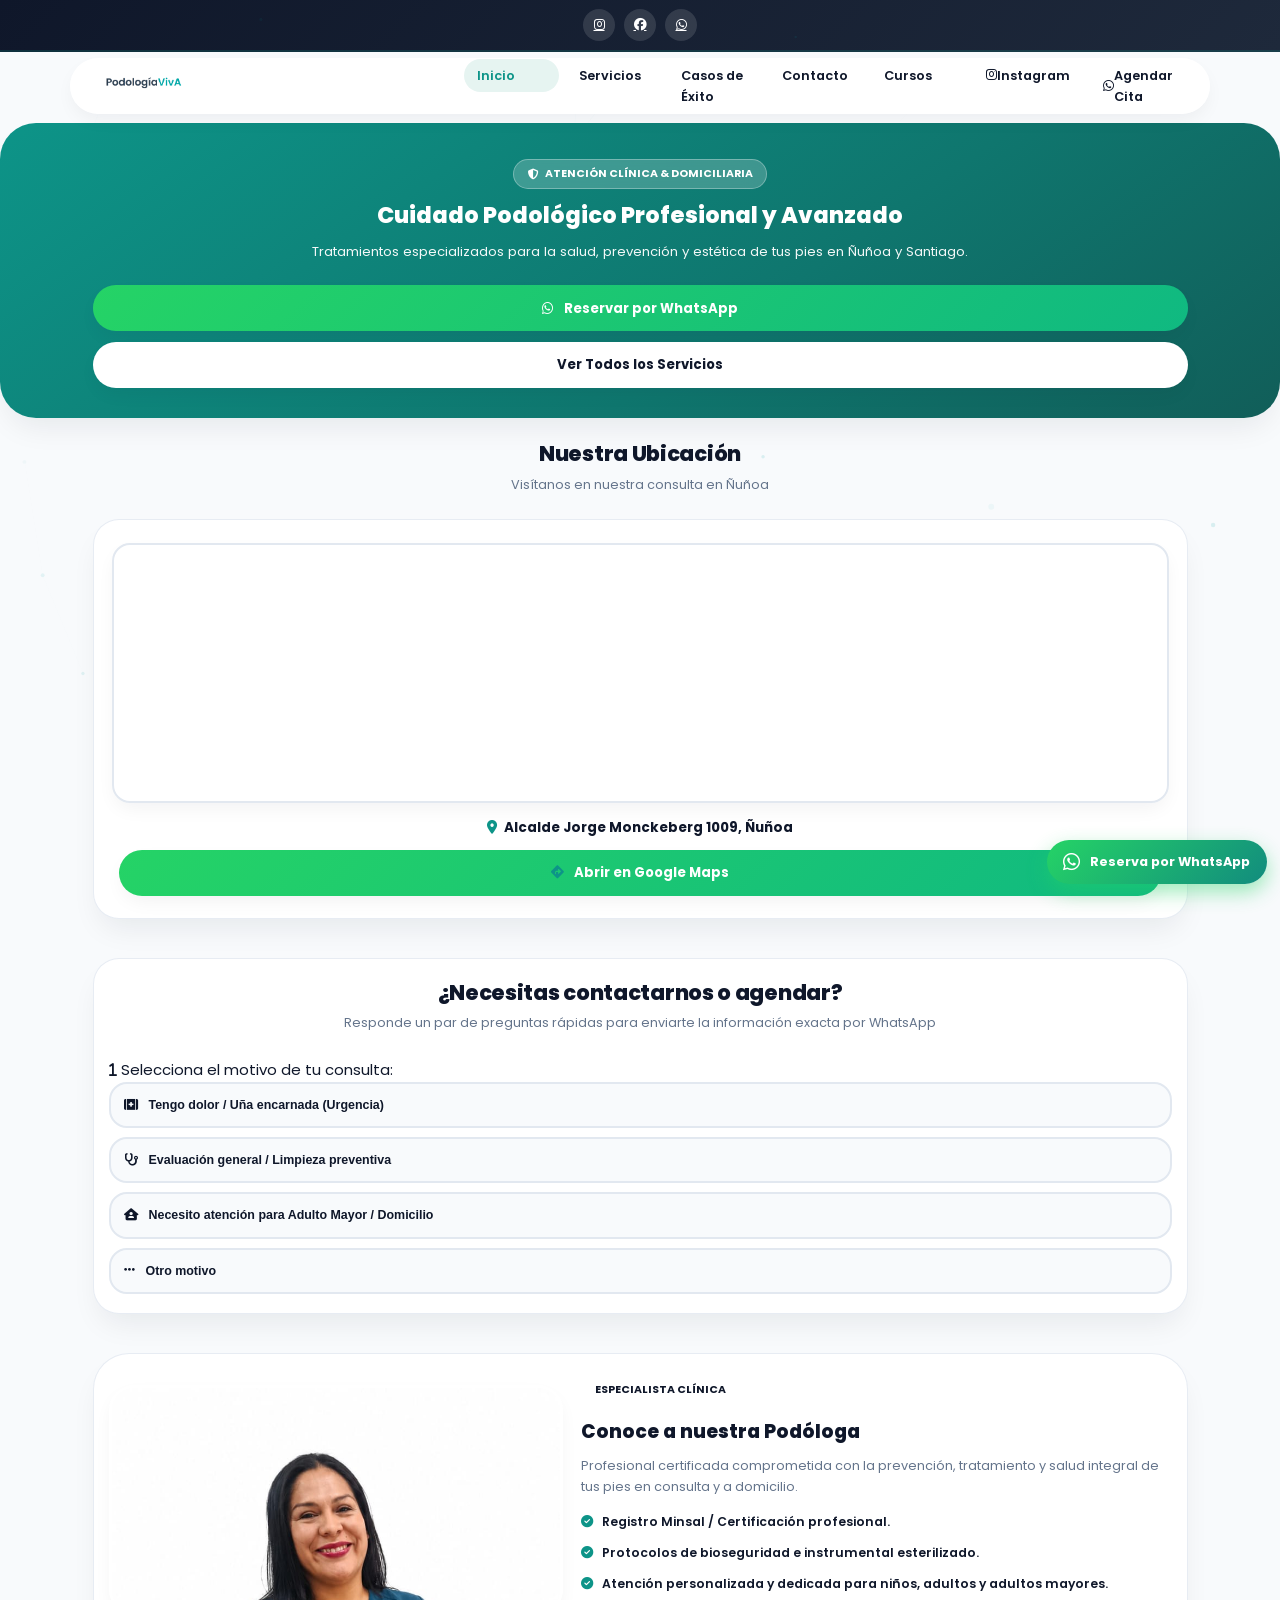
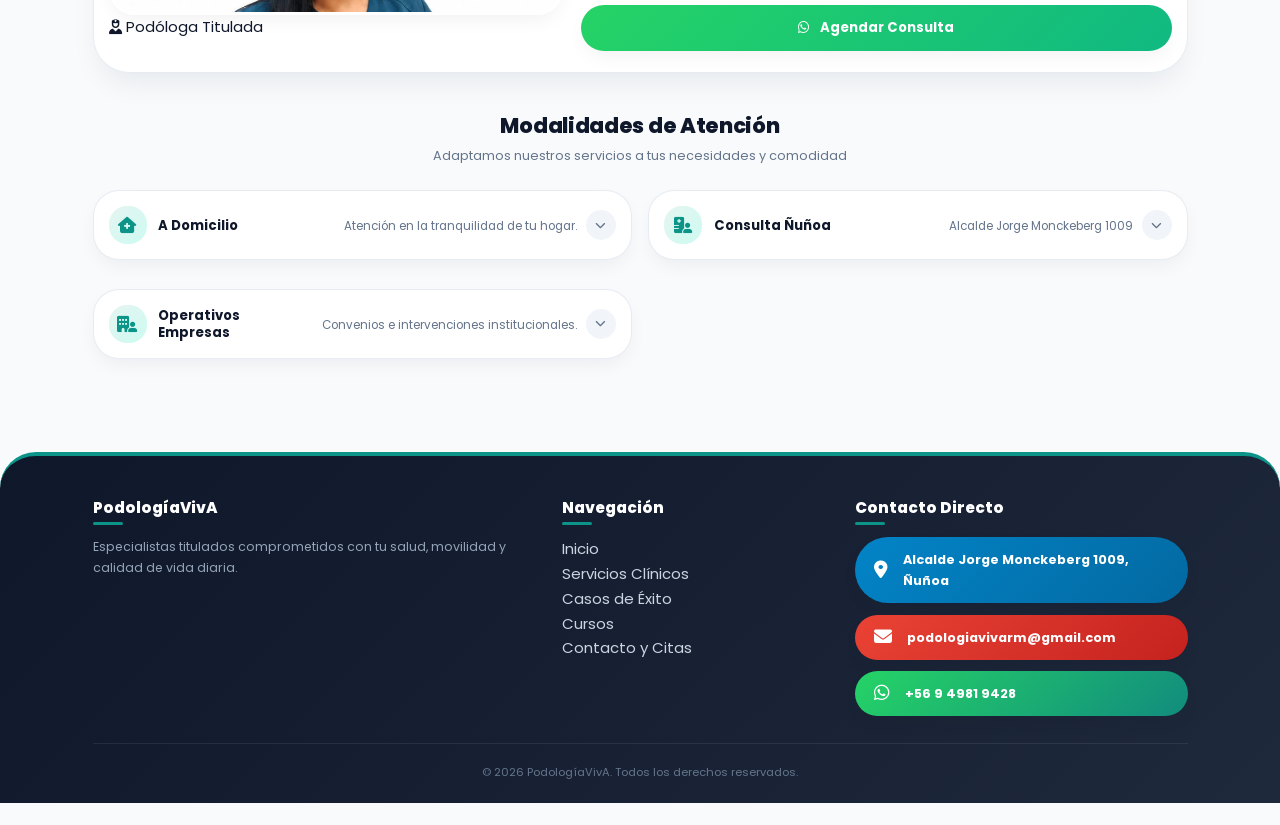
==== index.html @ df0d1036 "Add files via upload" ====
<!DOCTYPE html>
<html lang="es">
<head>
    <meta charset="UTF-8">
    <meta name="viewport" content="width=device-width, initial-scale=1.0">
    <title>Podología VivA | Salud y Bienestar en Ñuñoa</title>
    <!-- Google Fonts & Font Awesome -->
    <link href="https://fonts.googleapis.com/css2?family=Poppins:wght@300;400;500;600;700&display=swap" rel="stylesheet">
    <link rel="stylesheet" href="https://cdnjs.cloudflare.com/ajax/libs/font-awesome/6.4.0/css/all.min.css">
    <link rel="stylesheet" href="style.css">
    <link rel="icon" href="logo.png?v=1" type="image/png">
    <meta name="description" content="Podología profesional a domicilio y en consulta clínica en Ñuñoa. Especialistas en uña encarnada, hongos y adulto mayor.">
</head>
<body>

    <!-- Header Top Bar -->
    <header class="top-bar">
        <div class="container top-bar-content">

            <div class="top-socials">
                <a href="https://www.instagram.com/podologiaviva.cl" target="_blank" rel="noopener noreferrer" aria-label="Instagram"><i class="fa-brands fa-instagram"></i></a>
                <a href="https://www.facebook.com/Podologiaviva" target="_blank" rel="noopener noreferrer" aria-label="Facebook"><i class="fa-brands fa-facebook"></i></a>
                <a href="https://wa.me/56949819428?text=Hola%20Podología%20VivA,%20necesito%20agendar%20una%20atención" target="_blank" rel="noopener noreferrer" aria-label="WhatsApp"><i class="fa-brands fa-whatsapp"></i></a>
            </div>
        </div>
    </header>

    <!-- Navbar -->
    <nav class="navbar">
        <div class="container nav-container">
            <a href="index.html" class="logo">
                <img src="logo.png" alt="Podología VivA Logo" class="logo-img">
            </a>
            <ul class="nav-links" id="navLinks">
                <li><a href="index.html" class="active">Inicio</a></li>
                <li><a href="servicios.html">Servicios</a></li>
                <li><a href="casos_de_exito.html">Casos de Éxito</a></li>
                <li><a href="contacto.html">Contacto</a></li>
                <li><a href="cursos.html">Cursos</a></li>
                <li><a href="https://www.instagram.com/podologiaviva.cl" target="_blank" rel="noopener noreferrer" class="nav-ig"><i class="fa-brands fa-instagram"></i> Instagram</a></li>
                <li><a href="https://wa.me/56949819428?text=Hola%20Podología%20VivA,%20necesito%20agendar%20una%20atención" target="_blank" rel="noopener noreferrer" class="btn-nav"><i class="fa-brands fa-whatsapp"></i> Agendar Cita</a></li>
            </ul>
            <button class="mobile-menu-btn" id="menuToggle" aria-label="Abrir menú">
                <i class="fa-solid fa-bars"></i>
            </button>
        </div>
    </nav>

    <!-- Banner Principal (Hero) -->
    <section id="inicio" class="hero">
        <div class="hero-overlay"></div>
        <div class="hero-content container">
            <span class="badge"><i class="fa-solid fa-shield-halved"></i> Atención Clínica & Domiciliaria</span>
            <h1>Cuidado Podológico Profesional y Avanzado</h1>
            <p>Tratamientos especializados para la salud, prevención y estética de tus pies en Ñuñoa y Santiago.</p>

            <div class="hero-btns">
                <a href="https://wa.me/56949819428?text=Hola%20Podología%20VivA,%20necesito%20agendar%20una%20atención" class="btn-primary" target="_blank" rel="noopener noreferrer"><i class="fa-brands fa-whatsapp"></i> Reservar por WhatsApp</a>
                <a href="servicios.html" class="btn-secondary">Ver Todos los Servicios</a>
            </div>
        </div>
    </section>
    <section class="section container" id="ubicacion">
    <h2 class="section-title">Nuestra Ubicación</h2>
    <p class="section-subtitle">Visítanos en nuestra consulta en Ñuñoa</p>
    
    <div class="map-card">
        <div class="map-container">
            <iframe 
                src="https://www.google.com/maps/embed?pb=!1m18!1m12!1m3!1d3329.138407886121!2d-70.5960!3d-33.4580!2m3!1f0!2f0!3f0!3m2!1i1024!2i768!4f13.1!3m3!1m2!1s0x9662cf0000000001%3A0x0!2sAv.+Alcalde+Jorge+Monckeberg+1009%2C+%C3%91u%C3%B1oa%2C+Regi%C3%B3n+Metropolitana!5e0!3m2!1ses-419!2scl!4v1700000000000!5m2!1es-419!2scl" 
                width="100%" 
                height="350" 
                style="border:0;" 
                allowfullscreen="" 
                loading="lazy" 
                referrerpolicy="no-referrer-when-downgrade">
            </iframe>
        </div>
        <div class="map-info">
            <p><i class="fas fa-map-marker-alt"></i> <strong>Alcalde Jorge Monckeberg 1009, Ñuñoa</strong></p>
            <a href="https://maps.google.com/?q=Alcalde+Jorge+Monckeberg+1009,+Nunoa" target="_blank" class="btn-primary" style="margin-top: 0.8rem; text-decoration: none;">
                <i class="fas fa-directions"></i> Abrir en Google Maps
            </a>
        </div>
    </div>
</section>

    <!-- Asistente Inteligente de Agendamiento -->
    <section class="section bg-light">
        <div class="container">
            <div class="form-container smart-assistant-card">
                <h2 class="section-title">¿Necesitas contactarnos o agendar?</h2>
                <p class="section-subtitle">Responde un par de preguntas rápidas para enviarte la información exacta por WhatsApp</p>

                <!-- PASO 1: Motivo -->
                <div class="assistant-step">
                    <label class="assistant-label"><i class="fa-solid fa-1"></i> Selecciona el motivo de tu consulta:</label>
                    <div class="assistant-options" id="motivoOptions">
                        <button type="button" class="opt-btn" data-motivo="dolor">
                            <i class="fa-solid fa-kit-medical"></i> Tengo dolor / Uña encarnada (Urgencia)
                        </button>
                        <button type="button" class="opt-btn" data-motivo="preventiva">
                            <i class="fa-solid fa-stethoscope"></i> Evaluación general / Limpieza preventiva
                        </button>
                        <button type="button" class="opt-btn" data-motivo="adulto_mayor">
                            <i class="fa-solid fa-house-user"></i> Necesito atención para Adulto Mayor / Domicilio
                        </button>
                        <button type="button" class="opt-btn" data-motivo="otro">
                            <i class="fa-solid fa-ellipsis-h"></i> Otro motivo
                        </button>
                    </div>
                </div>

                <!-- PASO 2A: Modalidad -->
                <div class="assistant-step assistant-substep" id="stepModalidad" style="display: none;">
                    <label class="assistant-label"><i class="fa-solid fa-2"></i> Selecciona la modalidad de atención:</label>
                    <div class="assistant-options" id="modalidadOptions">
                        <button type="button" class="opt-btn" data-modalidad="consulta">
                            <i class="fa-solid fa-clinic-medical"></i> En Consulta (Ñuñoa)
                        </button>
                        <button type="button" class="opt-btn" data-modalidad="domicilio">
                            <i class="fa-solid fa-car"></i> A Domicilio
                        </button>
                    </div>
                </div>

                <!-- PASO 2B: Especificar "Otro" -->
                <div class="assistant-step assistant-substep" id="stepOtroTexto" style="display: none;">
                    <label class="assistant-label"><i class="fa-solid fa-pen-to-square"></i> Detalla brevemente lo que necesitas:</label>
                    <input type="text" id="inputOtroDetalle" class="assistant-input" placeholder="Ej: Consulta sobre tratamiento para hongos o heloma interdigital...">
                </div>

                <!-- PASO 3: Dirección -->
                <div class="assistant-step assistant-substep" id="stepDireccion" style="display: none;">
                    <label class="assistant-label"><i class="fa-solid fa-location-dot"></i> Introduce la dirección para la visita:</label>
                    <input type="text" id="inputDireccion" class="assistant-input" placeholder="Ej: Av. Grecia 1234, Ñuñoa / Providencia...">
                </div>

                <!-- BOTÓN ACCIÓN -->
                <div class="assistant-action" id="stepBoton" style="display: none;">
                    <a href="#" id="btnSmartBooking" target="_blank" rel="noopener noreferrer" class="btn-primary btn-block">
                        <i class="fa-brands fa-whatsapp"></i> Agendar por WhatsApp
                    </a>
                </div>
            </div>
        </div>
    </section>

    <!-- Sección Podóloga -->
    <section class="section-podologa">
        <div class="container">
            <div class="podologa-card">
                <div class="podologa-img-wrapper">
                    <div class="podologa-img-frame">
                        <img src="podologa.jpeg" alt="Podóloga Clínica Viviana" class="podologa-img">
                    </div>
                    <div class="podologa-badge-mobile">
                        <i class="fa-solid fa-user-nurse"></i> Podóloga Titulada
                    </div>
                </div>

                <div class="podologa-info">
                    <span class="badge">Especialista Clínica</span>
                    <h2>Conoce a nuestra Podóloga</h2>
                    <p class="podologa-desc">
                        Profesional certificada comprometida con la prevención, tratamiento y salud integral de tus pies en consulta y a domicilio.
                    </p>
                    <ul class="podologa-highlights">
                        <li><i class="fa-solid fa-circle-check"></i> Registro Minsal / Certificación profesional.</li>
                        <li><i class="fa-solid fa-circle-check"></i> Protocolos de bioseguridad e instrumental esterilizado.</li>
                        <li><i class="fa-solid fa-circle-check"></i> Atención personalizada y dedicada para niños, adultos y adultos mayores.</li>
                    </ul>
                    <div class="podologa-actions">
                        <a href="https://wa.me/56949819428?text=Hola%20Podología%20VivA,%20necesito%20agendar%20una%20atención" class="btn-primary" target="_blank" rel="noopener noreferrer">
                            <i class="fa-brands fa-whatsapp"></i> Agendar Consulta
                        </a>
                    </div>
                </div>
            </div>
        </div>
    </section>

    <!-- Modalidades -->
    <section id="modalidades" class="section">
        <div class="container">
            <h2 class="section-title">Modalidades de Atención</h2>
            <p class="section-subtitle">Adaptamos nuestros servicios a tus necesidades y comodidad</p>
            
            <div class="grid-cards">
                <details class="card card-accordion">
                    <summary class="card-summary">
                        <div class="card-header-content">
                            <div class="card-icon"><i class="fa-solid fa-house-medical"></i></div>
                            <h3>A Domicilio</h3>
                            <p class="summary-desc">Atención en la tranquilidad de tu hogar.</p>
                        </div>
                        <span class="accordion-icon"><i class="fa-solid fa-chevron-down"></i></span>
                    </summary>
                    <div class="card-details-content">
                        <hr>
                        <p>Servicio ideal para adultos mayores, personas con movilidad reducida o agendas apretadas. Llevamos equipamiento e instrumental 100% esterilizado y sellado.</p>
                        <ul class="clinic-list">
                            <li><i class="fa-solid fa-check"></i> Cobertura en Ñuñoa y comunas cercanas.</li>
                            <li><i class="fa-solid fa-check"></i> Protocolos rigurosos de bioseguridad.</li>
                        </ul>
                        <a href="contacto.html" class="card-link-btn">Agendar Domicilio &rarr;</a>
                    </div>
                </details>

                <details class="card card-accordion">
                    <summary class="card-summary">
                        <div class="card-header-content">
                            <div class="card-icon"><i class="fa-solid fa-hospital-user"></i></div>
                            <h3>Consulta Ñuñoa</h3>
                            <p class="summary-desc">Alcalde Jorge Monckeberg 1009</p>
                        </div>
                        <span class="accordion-icon"><i class="fa-solid fa-chevron-down"></i></span>
                    </summary>
                    <div class="card-details-content">
                        <hr>
                        <p>Visítanos en nuestra consulta privada box clínico ubicada en <strong>Alcalde Jorge Monckeberg 1009, Ñuñoa</strong>. Entorno asistencial cómodo, seguro y equipado para la salud integral de tus pies.</p>
                        <ul class="clinic-list">
                            <li><i class="fa-solid fa-check"></i> Sillón podológico ergonómico.</li>
                            <li><i class="fa-solid fa-check"></i> Instrumental 100% esterilizado.</li>
                            <li><i class="fa-solid fa-location-dot"></i> Alcalde Jorge Monckeberg 1009, Ñuñoa.</li>
                        </ul>
                        <a href="https://maps.google.com/?q=Alcalde+Jorge+Monckeberg+1009,+Nunoa,+Santiago" target="_blank" rel="noopener noreferrer" class="card-link-btn">Ver en Google Maps &rarr;</a>
                    </div>
                </details>

                <details class="card card-accordion">
                    <summary class="card-summary">
                        <div class="card-header-content">
                            <div class="card-icon"><i class="fa-solid fa-building-user"></i></div>
                            <h3>Operativos Empresas</h3>
                            <p class="summary-desc">Convenios e intervenciones institucionales.</p>
                        </div>
                        <span class="accordion-icon"><i class="fa-solid fa-chevron-down"></i></span>
                    </summary>
                    <div class="card-details-content">
                        <hr>
                        <p>Jornadas de atención podológica preventiva y curativa dentro de las dependencias de tu empresa, institución u organización.</p>
                        <ul class="clinic-list">
                            <li><i class="fa-solid fa-check"></i> Evaluaciones preventivas de marcha.</li>
                            <li><i class="fa-solid fa-check"></i> Tarifas especiales y convenios corporativos.</li>
                        </ul>
                        <a href="contacto.html" class="card-link-btn">Solicitar Cotización &rarr;</a>
                    </div>
                </details>
            </div>
        </div>
    </section>

    <!-- Footer -->
<footer class="footer">
    <div class="container">
        <div class="footer-grid">
            
            <!-- Columna 1: Marca y Descripción -->
            <div class="footer-col">
                <h3>PodologíaVivA</h3>
                <p>Especialistas titulados comprometidos con tu salud, movilidad y calidad de vida diaria.</p>
            </div>

            <!-- Columna 2: Navegación -->
            <div class="footer-col">
                <h4>Navegación</h4>
                <ul class="footer-links" style="list-style: none;">
                    <li><a href="#inicio" style="color: inherit; text-decoration: none;">Inicio</a></li>
                    <li><a href="#servicios" style="color: inherit; text-decoration: none;">Servicios Clínicos</a></li>
                    <li><a href="#casos" style="color: inherit; text-decoration: none;">Casos de Éxito</a></li>
                    <li><a href="#cursos" style="color: inherit; text-decoration: none;">Cursos</a></li>
                    <li><a href="#contacto" style="color: inherit; text-decoration: none;">Contacto y Citas</a></li>
                </ul>
            </div>

            <!-- Columna 3: Contacto Directo (Botones Adaptados) -->
            <div class="footer-col">
                <h4>Contacto Directo</h4>
                <div class="footer-contact-buttons">
                    <a href="https://maps.google.com" target="_blank" class="contact-btn-social phone-btn">
                        <i class="fas fa-map-marker-alt"></i>
                        <span>Alcalde Jorge Monckeberg 1009, Ñuñoa</span>
                    </a>
                    
                    <a href="mailto:podologiavivarm@gmail.com" class="contact-btn-social email-btn">
                        <i class="fas fa-envelope"></i>
                        <span>podologiavivarm@gmail.com</span>
                    </a>
                    
                    <a href="https://wa.me/56949819428" target="_blank" class="contact-btn-social whatsapp-btn">
                        <i class="fab fa-whatsapp"></i>
                        <span>+56 9 4981 9428</span>
                    </a>
                </div>
            </div>

        </div>

        <div class="footer-bottom">
            <p>&copy; 2026 PodologíaVivA. Todos los derechos reservados.</p>
        </div>
    </div>
</footer>

    <!-- Botón Flotante de WhatsApp -->
    <a href="https://wa.me/56949819428?text=Hola%20Podología%20VivA,%20necesito%20agendar%20una%20atención" class="whatsapp-float" target="_blank" rel="noopener noreferrer" aria-label="Reserva por WhatsApp">
        <i class="fa-brands fa-whatsapp"></i>
        <span>Reserva por WhatsApp</span>
    </a>

    <script src="script.js"></script>
</body>
</html>
---- style.css ----
/* ==========================================================================
   PODOLOGÍA VIVA - STYLESHEET MOBILE-FIRST REFINED & FIXED
   Corrección de saltos de línea, viñetas de menú y centrado de ubicación
   ========================================================================== */

/* --- 1. VARIABLES DE DISEÑO & PALETA DE COLOR --- */
:root {
    --primary: #0d9488;          
    --primary-dark: #0f766e;
    --primary-light: #e6f4f1;    
    --primary-glow: rgba(13, 148, 136, 0.18);
    
    --secondary: #0284c7;        
    --secondary-light: #e0f2fe;

    --brand-whatsapp: #25d366;
    --brand-whatsapp-dark: #128c7e;
    --brand-instagram: #e1306c;
    --brand-instagram-grad: linear-gradient(135deg, #833ab4, #fd1d1d, #fcb045);

    --dark-text: #0f172a;        
    --muted-text: #64748b;       
    --light-bg: #f8fafc;         
    --card-bg: #ffffff;

    --shadow-sm: 0 4px 12px rgba(15, 23, 42, 0.03);
    --shadow-md: 0 8px 20px -4px rgba(15, 23, 42, 0.06);
    --shadow-lg: 0 16px 30px -8px rgba(15, 23, 42, 0.08);

    --radius-sm: 18px;
    --radius-md: 26px;
    --radius-lg: 36px;
    --radius-full: 9999px;

    --transition-fast: all 0.2s cubic-bezier(0.4, 0, 0.2, 1);
}

/* --- 2. RESET Y CONTROL DE DESBORDAMIENTO --- */
*, *::before, *::after {
    box-sizing: border-box;
    margin: 0;
    padding: 0;
    max-width: 100%;
    -webkit-tap-highlight-color: transparent;
}

html, body {
    width: 100%;
    max-width: 100vw;
    overflow-x: hidden !important;
    scroll-behavior: smooth;
    font-size: 15px;
    -webkit-text-size-adjust: 100%;
}

body {
    font-family: 'Poppins', system-ui, -apple-system, sans-serif;
    background-color: var(--light-bg);
    color: var(--dark-text);
    line-height: 1.65;
    -webkit-font-smoothing: antialiased;
    padding-bottom: calc(1.5rem + env(safe-area-inset-bottom));
}

#particle-canvas {
    position: fixed;
    top: 0;
    left: 0;
    width: 100%;
    height: 100%;
    pointer-events: none;
    z-index: 0;
    opacity: 0.35;
}

.container {
    width: 100%;
    max-width: 1140px;
    margin: 0 auto;
    padding: 0 1.2rem;
    position: relative;
    z-index: 1;
}

/* --- 3. SECCIONES Y ENCABEZADOS --- */
.section {
    padding: 2.6rem 0;
}

.section-title {
    font-size: 1.4rem;
    color: var(--dark-text);
    text-align: center;
    font-weight: 800;
    letter-spacing: -0.3px;
    margin-bottom: 0.4rem;
    word-break: break-word;
    line-height: 1.35;
}

.section-subtitle {
    text-align: center;
    color: var(--muted-text);
    font-size: 0.85rem;
    line-height: 1.6;
    margin-bottom: 1.6rem;
    padding: 0 0.5rem;
    word-break: break-word;
}

/* --- 4. TOP BAR & NAVBAR CÁPSULA (MENÚ MÓVIL CORREGIDO) --- */
.top-bar {
    background: linear-gradient(135deg, #0f172a 0%, #1e293b 100%);
    color: #e2e8f0;
    font-size: 0.75rem;
    padding: 0.6rem 0;
    border-bottom: 2px solid rgba(13, 148, 136, 0.2);
}

.top-bar-content {
    display: flex;
    justify-content: space-between;
    align-items: center;
    flex-wrap: wrap;
    gap: 0.5rem;
}

.top-socials {
    display: flex;
    gap: 0.6rem;
    margin: 0 auto;
}

.top-socials a {
    color: #ffffff;
    background: rgba(255, 255, 255, 0.12);
    width: 32px;
    height: 32px;
    border-radius: var(--radius-full);
    display: flex;
    align-items: center;
    justify-content: center;
    font-size: 0.85rem;
}

.navbar {
    position: sticky;
    top: 0.4rem;
    z-index: 1000;
    margin-top: 0.4rem;
    padding: 0 0.5rem;
}

.nav-container {
    background: rgba(255, 255, 255, 0.96);
    backdrop-filter: blur(16px);
    -webkit-backdrop-filter: blur(16px);
    border-radius: var(--radius-full);
    padding: 0.5rem 1rem;
    display: flex;
    align-items: center;
    justify-content: space-between;
    box-shadow: var(--shadow-md);
    border: 1px solid rgba(255, 255, 255, 0.8);
}

.logo-img {
    height: 32px;
    width: auto;
    max-width: 150px;
    object-fit: contain;
}

.mobile-menu-btn {
    display: flex;
    align-items: center;
    justify-content: center;
    background: var(--primary-light);
    border: none;
    color: var(--primary);
    font-size: 1.1rem;
    width: 38px;
    height: 38px;
    border-radius: var(--radius-full);
    cursor: pointer;
    flex-shrink: 0;
}

/* Menú móvil limpio sin viñetas ni puntos negros */
.nav-links {
    position: absolute;
    top: calc(100% + 0.5rem);
    left: 0.8rem;
    right: 0.8rem;
    background: rgba(255, 255, 255, 0.99);
    backdrop-filter: blur(20px);
    -webkit-backdrop-filter: blur(20px);
    border-radius: var(--radius-md);
    padding: 1.1rem;
    display: none;
    flex-direction: column;
    gap: 0.5rem;
    box-shadow: var(--shadow-lg);
    border: 1px solid rgba(226, 232, 240, 0.9);
    list-style: none !important; /* Elimina cualquier punto o viñeta heredada */
}

.nav-links.active {
    display: flex;
}

.nav-links li {
    list-style: none !important;
    margin: 0;
    padding: 0;
    width: 100%;
}

.nav-links a {
    text-decoration: none;
    color: var(--dark-text);
    font-weight: 600;
    font-size: 0.88rem;
    padding: 0.7rem 0.9rem;
    border-radius: var(--radius-sm);
    display: flex;
    align-items: center;
    justify-content: space-between;
    background: #f1f5f9;
    width: 100%;
}

.nav-links a.active {
    background: var(--primary-light);
    color: var(--primary);
}

/* --- 5. HERO SECTIONS --- */
.hero, .services-hero, .coming-soon-hero {
    position: relative;
    padding: 2.4rem 1.2rem 2rem;
    margin: 0.6rem 0 1.5rem;
    border-radius: var(--radius-lg);
    overflow: hidden;
    background: linear-gradient(145deg, #0d9488 0%, #0f766e 60%, #115e59 100%);
    color: #ffffff;
    box-shadow: var(--shadow-lg);
    text-align: center;
}

.badge, .coming-soon-badge {
    display: inline-flex;
    align-items: center;
    gap: 0.4rem;
    background: rgba(255, 255, 255, 0.2);
    backdrop-filter: blur(10px);
    padding: 0.35rem 0.9rem;
    border-radius: var(--radius-full);
    font-size: 0.72rem;
    font-weight: 700;
    text-transform: uppercase;
    margin-bottom: 0.8rem;
    border: 1px solid rgba(255, 255, 255, 0.3);
}

.hero h1, .services-hero h1 {
    font-size: 1.5rem;
    font-weight: 800;
    line-height: 1.3;
    margin-bottom: 0.7rem;
    word-wrap: break-word;
}

.hero p, .services-hero p {
    font-size: 0.88rem;
    opacity: 0.95;
    margin-bottom: 1.5rem;
    line-height: 1.65;
}

.hero-btns {
    display: flex;
    flex-direction: column;
    gap: 0.7rem;
    width: 100%;
}

.btn-primary, .btn-secondary, .btn-submit {
    display: flex;
    align-items: center;
    justify-content: center;
    gap: 0.7rem;
    width: 100%;
    min-height: 46px;
    padding: 0.75rem 1rem;
    border-radius: var(--radius-full);
    font-weight: 700;
    font-size: 0.88rem;
    text-decoration: none;
    cursor: pointer;
    border: none;
    box-shadow: var(--shadow-md);
    text-align: center;
}

.btn-primary {
    background: linear-gradient(135deg, var(--brand-whatsapp) 0%, #10b981 100%);
    color: #ffffff;
}

.btn-secondary {
    background: #ffffff;
    color: var(--dark-text);
}

.btn-submit {
    background: linear-gradient(135deg, var(--primary) 0%, var(--secondary) 100%);
    color: #ffffff;
}

/* --- 6. TARJETAS Y ACORDEONES (DISTRIBUCIÓN DE ESPACIOS CORREGIDA) --- */
.grid-cards {
    display: grid;
    grid-template-columns: 1fr;
    gap: 1.1rem;
    width: 100%;
}

.card {
    background: var(--card-bg);
    border-radius: var(--radius-md);
    padding: 1.1rem;
    border: 1px solid rgba(226, 232, 240, 0.8);
    box-shadow: var(--shadow-md);
    width: 100%;
    overflow: hidden;
}

details.card-accordion {
    width: 100%;
    display: block;
    background: var(--card-bg);
    border-radius: var(--radius-md);
    border: 1px solid rgba(226, 232, 240, 0.8);
    box-shadow: var(--shadow-md);
    padding: 1rem;
    margin-bottom: 0.8rem;
}

details.card-accordion summary {
    list-style: none;
    cursor: pointer;
    user-select: none;
    width: 100%;
    outline: none;
}

details.card-accordion summary::-webkit-details-marker {
    display: none;
}

.card-summary {
    display: flex;
    align-items: center;
    justify-content: space-between;
    gap: 0.6rem;
    width: 100%;
}

.card-header-content {
    display: flex;
    align-items: center;
    gap: 0.75rem;
    min-width: 0;
    flex: 1;
}

.card-icon {
    width: 38px;
    height: 38px;
    min-width: 38px;
    border-radius: var(--radius-sm);
    background: linear-gradient(135deg, var(--primary-light) 0%, #ccfbf1 100%);
    color: var(--primary);
    display: flex;
    align-items: center;
    justify-content: center;
    font-size: 1.1rem;
    flex-shrink: 0;
}

/* Títulos con ancho flexible y sin cortes forzados */
.card h3 {
    font-size: 0.88rem;
    font-weight: 700;
    color: var(--dark-text);
    line-height: 1.3;
    word-break: normal;
    overflow-wrap: break-word;
    flex: 1;
}

.summary-desc {
    font-size: 0.78rem;
    color: var(--muted-text);
    margin-top: 0.2rem;
    line-height: 1.45;
    word-break: break-word;
}

.accordion-icon {
    width: 30px;
    height: 30px;
    min-width: 30px;
    border-radius: var(--radius-full);
    background: #f1f5f9;
    display: flex;
    align-items: center;
    justify-content: center;
    color: var(--muted-text);
    font-size: 0.72rem;
    flex-shrink: 0;
    transition: var(--transition-fast);
}

details[open] .accordion-icon {
    transform: rotate(180deg);
    background: var(--primary);
    color: #ffffff;
}

.card-details-content {
    margin-top: 0.9rem;
    padding-top: 0.9rem;
    font-size: 0.83rem;
    color: #334155;
    line-height: 1.65;
    border-top: 1px solid #f1f5f9;
    width: 100%;
    word-wrap: break-word;
}

.clinic-list {
    list-style: none;
    padding: 0;
    margin: 0;
    width: 100%;
}

.clinic-list li {
    display: flex;
    align-items: flex-start;
    gap: 0.6rem;
    margin-bottom: 0.7rem;
    font-size: 0.82rem;
    line-height: 1.5;
    word-break: break-word;
}

.clinic-list i {
    color: var(--primary);
    margin-top: 0.15rem;
    font-size: 0.85rem;
    flex-shrink: 0;
}

/* --- 7. PODÓLOGA CARD --- */
.podologa-card {
    background: var(--card-bg);
    border-radius: var(--radius-lg);
    padding: 1.4rem 1rem;
    display: flex;
    flex-direction: column;
    gap: 1.2rem;
    box-shadow: var(--shadow-lg);
    border: 1px solid rgba(226, 232, 240, 0.8);
    width: 100%;
    overflow: hidden;
}

.podologa-img-frame {
    width: 100%;
    height: 230px;
    border-radius: var(--radius-md);
    overflow: hidden;
    box-shadow: var(--shadow-md);
    border: 3px solid #ffffff;
}

.podologa-img {
    width: 100%;
    height: 100%;
    object-fit: cover;
    object-position: top center;
}

.podologa-info h2 {
    font-size: 1.25rem;
    color: var(--dark-text);
    margin: 0.2rem 0 0.7rem;
    font-weight: 800;
    line-height: 1.3;
}

.podologa-desc {
    color: var(--muted-text);
    font-size: 0.85rem;
    line-height: 1.65;
    margin-bottom: 1rem;
}

.podologa-highlights {
    list-style: none;
}

.podologa-highlights li {
    display: flex;
    align-items: center;
    gap: 0.6rem;
    margin-bottom: 0.7rem;
    font-size: 0.82rem;
    font-weight: 600;
}

.podologa-highlights i {
    color: var(--primary);
    flex-shrink: 0;
}

/* --- 8. FILTROS & WIDGETS --- */
.category-filter-wrapper {
    margin-bottom: 1.5rem;
    width: 100%;
    overflow: hidden;
}

.filter-buttons {
    display: flex;
    justify-content: flex-start;
    gap: 0.5rem;
    overflow-x: auto;
    padding: 0.2rem 0.2rem 0.5rem;
    -webkit-overflow-scrolling: touch;
    scrollbar-width: none;
    width: 100%;
}

.filter-buttons::-webkit-scrollbar {
    display: none;
}

.filter-btn {
    white-space: nowrap;
    background: var(--card-bg);
    border: 1.5px solid #cbd5e1;
    padding: 0.5rem 1rem;
    border-radius: var(--radius-full);
    font-size: 0.78rem;
    font-weight: 600;
    color: var(--dark-text);
    flex-shrink: 0;
}

.filter-btn.active {
    background: var(--primary);
    color: #ffffff;
    border-color: var(--primary);
    box-shadow: 0 4px 12px var(--primary-glow);
}

.form-container, .smart-assistant-card, .widget-calculator {
    background: var(--card-bg);
    border-radius: var(--radius-md);
    padding: 1.3rem 1rem;
    box-shadow: var(--shadow-lg);
    border: 1px solid rgba(226, 232, 240, 0.8);
    width: 100%;
}

.assistant-options {
    display: flex;
    flex-direction: column;
    gap: 0.6rem;
}

.opt-btn {
    background: #f8fafc;
    border: 2px solid #e2e8f0;
    border-radius: var(--radius-sm);
    padding: 0.8rem 0.9rem;
    text-align: left;
    font-size: 0.83rem;
    font-weight: 600;
    color: var(--dark-text);
    display: flex;
    align-items: center;
    gap: 0.7rem;
    line-height: 1.45;
    width: 100%;
    word-break: break-word;
}

.assistant-input, .form-group input, .form-group select, .form-group textarea {
    width: 100%;
    min-height: 44px;
    padding: 0.7rem 0.9rem;
    border-radius: var(--radius-sm);
    border: 2px solid #e2e8f0;
    background: #f8fafc;
    font-size: 0.85rem;
    color: var(--dark-text);
    margin-top: 0.25rem;
}

/* --- 9. SECCIÓN DE UBICACIÓN Y MAPA (CENTRADOS Y CON ESPACIO PROTEGIDO) --- */
.location-section {
    padding: 2.4rem 0;
}

.location-card {
    background: var(--card-bg);
    border-radius: var(--radius-md);
    padding: 1.4rem 1.1rem;
    box-shadow: var(--shadow-lg);
    border: 1px solid rgba(226, 232, 240, 0.8);
    width: 100%;
    text-align: center;
}

.location-card p, .location-card address {
    font-size: 0.88rem;
    color: var(--muted-text);
    line-height: 1.65;
    margin: 0.8rem auto 1.2rem auto;
    max-width: 92%;
    word-break: break-word;
    font-style: normal;
}

.map-container {
    width: 100%;
    max-width: 100%;
    height: 260px;
    border-radius: var(--radius-sm);
    overflow: hidden;
    box-shadow: var(--shadow-md);
    border: 2px solid #e2e8f0;
    margin: 0 auto;
}

.map-container iframe {
    width: 100%;
    height: 100%;
    border: 0;
}

/* --- 10. FOOTER & BOTONES DE CONTACTO (ICONOS SEPARADOS) --- */
footer {
    background: linear-gradient(135deg, #0f172a 0%, #1e293b 100%);
    color: #cbd5e1;
    padding: 2.6rem 0 1.5rem;
    margin-top: 2.8rem;
    border-top: 4px solid var(--primary);
    border-top-left-radius: var(--radius-lg);
    border-top-right-radius: var(--radius-lg);
    width: 100%;
}

.footer-grid {
    display: grid;
    grid-template-columns: 1fr;
    gap: 1.8rem;
    margin-bottom: 1.8rem;
    width: 100%;
}

.footer-col h3, .footer-col h4 {
    color: #ffffff;
    font-size: 1.02rem;
    font-weight: 800;
    margin-bottom: 0.8rem;
    position: relative;
    padding-bottom: 0.35rem;
}

.footer-col h3::after, .footer-col h4::after {
    content: '';
    position: absolute;
    bottom: 0;
    left: 0;
    width: 30px;
    height: 3px;
    background: var(--primary);
    border-radius: var(--radius-full);
}

.footer-col p {
    font-size: 0.83rem;
    line-height: 1.65;
    color: #94a3b8;
}

.footer-contact-buttons {
    display: flex;
    flex-direction: column;
    gap: 0.75rem;
    margin-top: 0.8rem;
    width: 100%;
}

.contact-btn-social {
    display: flex;
    align-items: center;
    justify-content: flex-start;
    gap: 1rem;
    padding: 0.8rem 1.1rem;
    border-radius: var(--radius-full);
    text-decoration: none;
    font-weight: 700;
    font-size: 0.85rem;
    color: #ffffff !important;
    box-shadow: var(--shadow-md);
    width: 100%;
}

.contact-btn-social i {
    font-size: 1.2rem;
    flex-shrink: 0;
    margin-left: 0.15rem;
}

.contact-btn-social.whatsapp-btn {
    background: linear-gradient(135deg, var(--brand-whatsapp) 0%, var(--brand-whatsapp-dark) 100%);
}

.contact-btn-social.instagram-btn {
    background: var(--brand-instagram-grad);
}

.contact-btn-social.phone-btn {
    background: linear-gradient(135deg, #0284c7 0%, #0369a1 100%);
}

.contact-btn-social.email-btn {
    background: linear-gradient(135deg, #ea4335 0%, #c5221f 100%);
}

.footer-bottom {
    text-align: center;
    padding-top: 1.3rem;
    border-top: 1px solid rgba(255, 255, 255, 0.08);
    font-size: 0.75rem;
    color: #64748b;
    line-height: 1.5;
}

/* --- 11. BOTÓN FLOTANTE WHATSAPP --- */
.whatsapp-float {
    position: fixed;
    bottom: 1.1rem;
    right: 0.9rem;
    background: linear-gradient(135deg, var(--brand-whatsapp) 0%, var(--brand-whatsapp-dark) 100%);
    color: #ffffff;
    padding: 0.75rem 1.1rem;
    border-radius: var(--radius-full);
    display: flex;
    align-items: center;
    gap: 0.65rem;
    text-decoration: none;
    font-weight: 700;
    font-size: 0.85rem;
    box-shadow: 0 8px 20px rgba(37, 211, 102, 0.45);
    z-index: 999;
}

.whatsapp-float i {
    font-size: 1.3rem;
}

@media (min-width: 768px) {
    .container {
        padding: 0 1.5rem;
    }

    .mobile-menu-btn {
        display: none;
    }

    .nav-links {
        position: static;
        display: flex !important;
        flex-direction: row;
        background: transparent;
        padding: 0;
        box-shadow: none;
        border: none;
        gap: 0.4rem;
    }

    .nav-links a {
        background: transparent;
        font-size: 0.85rem;
        padding: 0.4rem 0.9rem;
    }

    .grid-cards {
        grid-template-columns: repeat(2, 1fr);
    }

    .footer-grid {
        grid-template-columns: 2fr 1.2fr 1.5fr;
    }

    .podologa-card {
        flex-direction: row;
        align-items: center;
    }

    .podologa-img-wrapper {
        flex: 1;
    }

    .podologa-info {
        flex: 1.3;
    }
}
/* --- CORRECCIÓN DE ALINEACIÓN DE LA DIRECCIÓN EN MÓVIL --- */
.location-card {
    text-align: center; /* Asegura el centrado general */
    padding: 1.5rem 1.2rem; /* Añade un respiro lateral simétrico */
}

.location-card p, 
.location-card address {
    display: flex;
    align-items: center;
    justify-content: center;
    gap: 0.5rem; /* Separa el icono de la dirección */
    text-align: center;
    margin: 0.8rem auto 1.2rem auto;
    padding: 0 0.5rem; /* Evita que toque los bordes laterales */
    max-width: 100%;
}

.location-card i {
    color: var(--primary);
    flex-shrink: 0;
}
/* --- SECCIÓN DE UBICACIÓN Y MAPA (CENTRADOS Y CON ESPACIO PROTEGIDO) --- */
.location-section {
    padding: 2.4rem 0;
}

.location-card, .map-card {
    background: var(--card-bg);
    border-radius: var(--radius-md);
    padding: 1.5rem 1.2rem;
    box-shadow: var(--shadow-lg);
    border: 1px solid rgba(226, 232, 240, 0.8);
    width: 100%;
    text-align: center; /* Centra todo el contenido hijo */
    margin: 0 auto;
}

/* Alineación específica para el bloque de información de la dirección */
.map-info, .location-card p, .location-card address {
    display: flex;
    flex-direction: column;
    align-items: center;
    justify-content: center;
    text-align: center;
    margin: 1rem auto 0 auto;
    padding: 0 0.5rem;
    width: 100%;
}

/* Estilo para que el texto y el icono fluyan de forma centrada y ordenada */
.map-info p, .location-card p {
    display: flex;
    align-items: center;
    justify-content: center;
    gap: 0.5rem;
    font-size: 0.9rem;
    color: var(--dark-text);
    line-height: 1.5;
    word-break: break-word;
}

.map-info i, .location-card i {
    color: var(--primary);
    flex-shrink: 0;
}

/* Contenedor del mapa adaptado */
.map-container {
    width: 100%;
    height: 260px;
    border-radius: var(--radius-sm);
    overflow: hidden;
    box-shadow: var(--shadow-md);
    border: 2px solid #e2e8f0;
    margin: 0 auto;
}

.map-container iframe {
    width: 100%;
    height: 100%;
    border: 0;
}
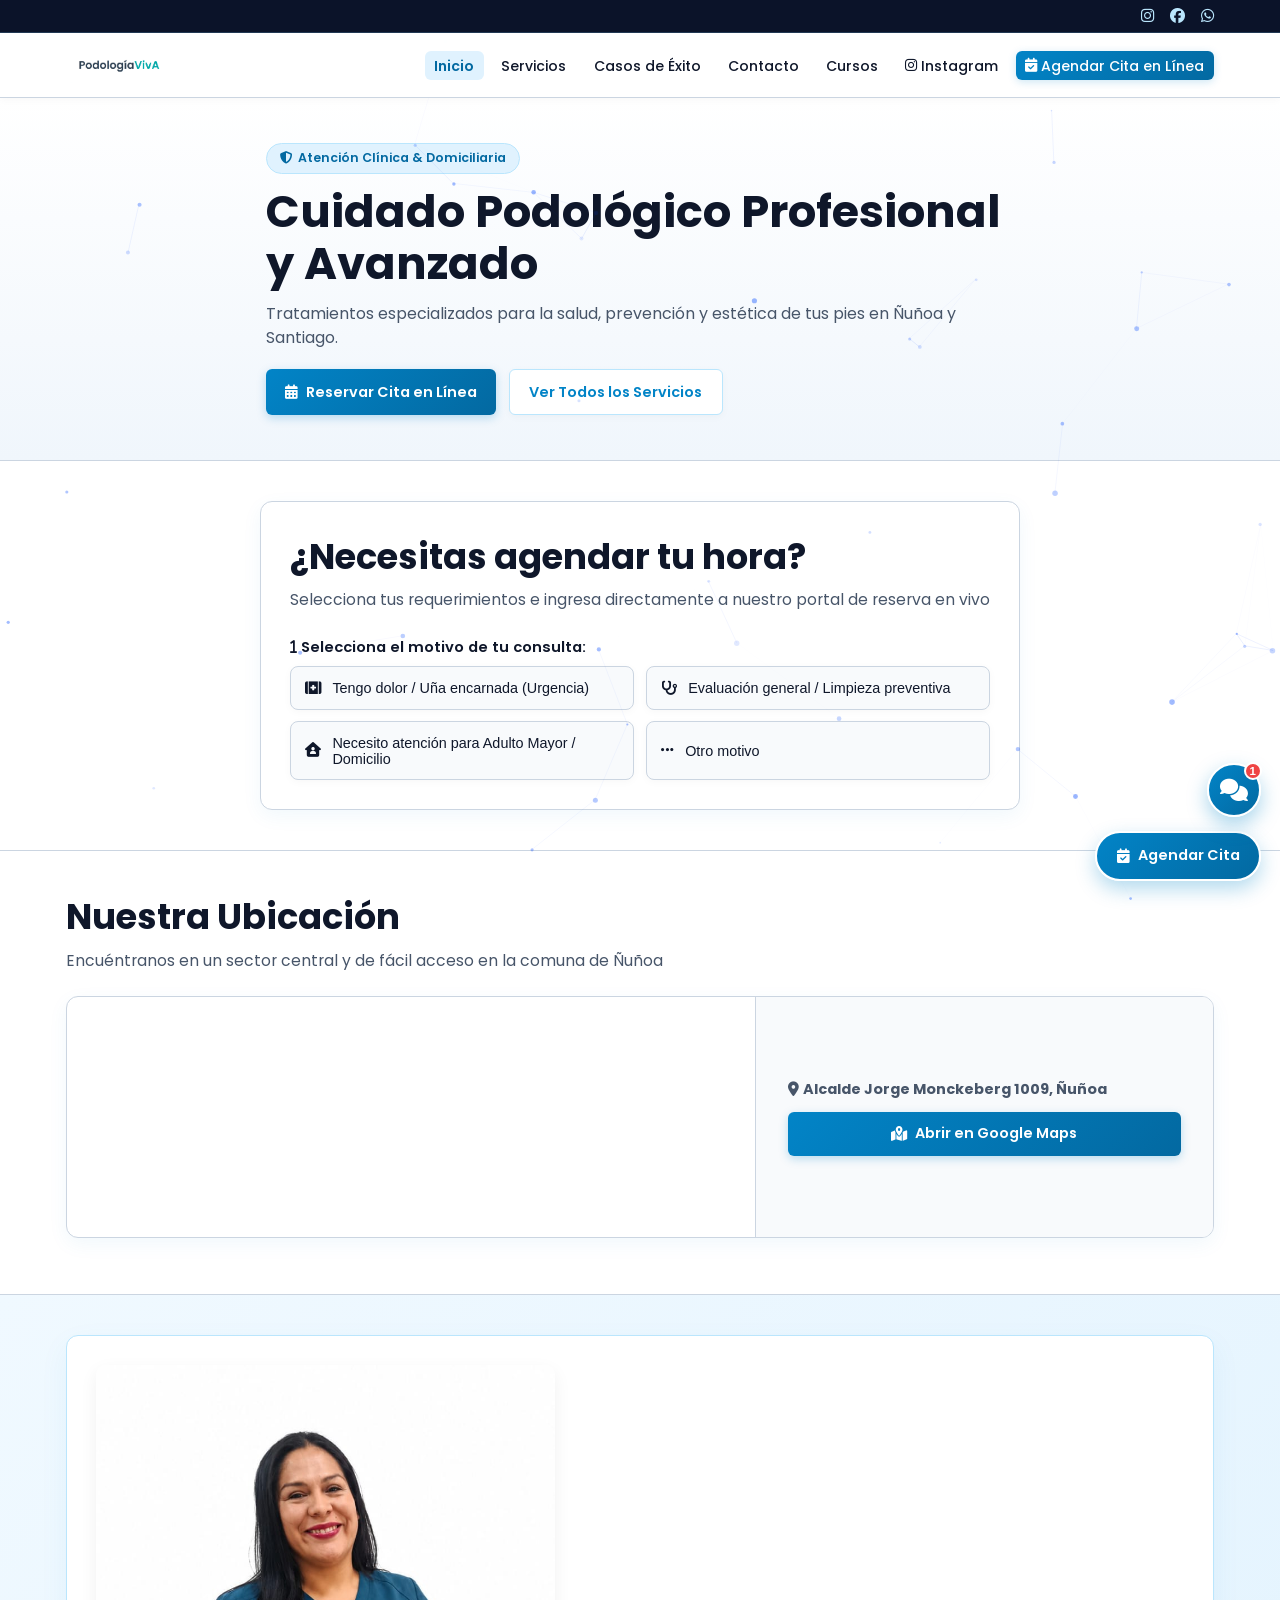
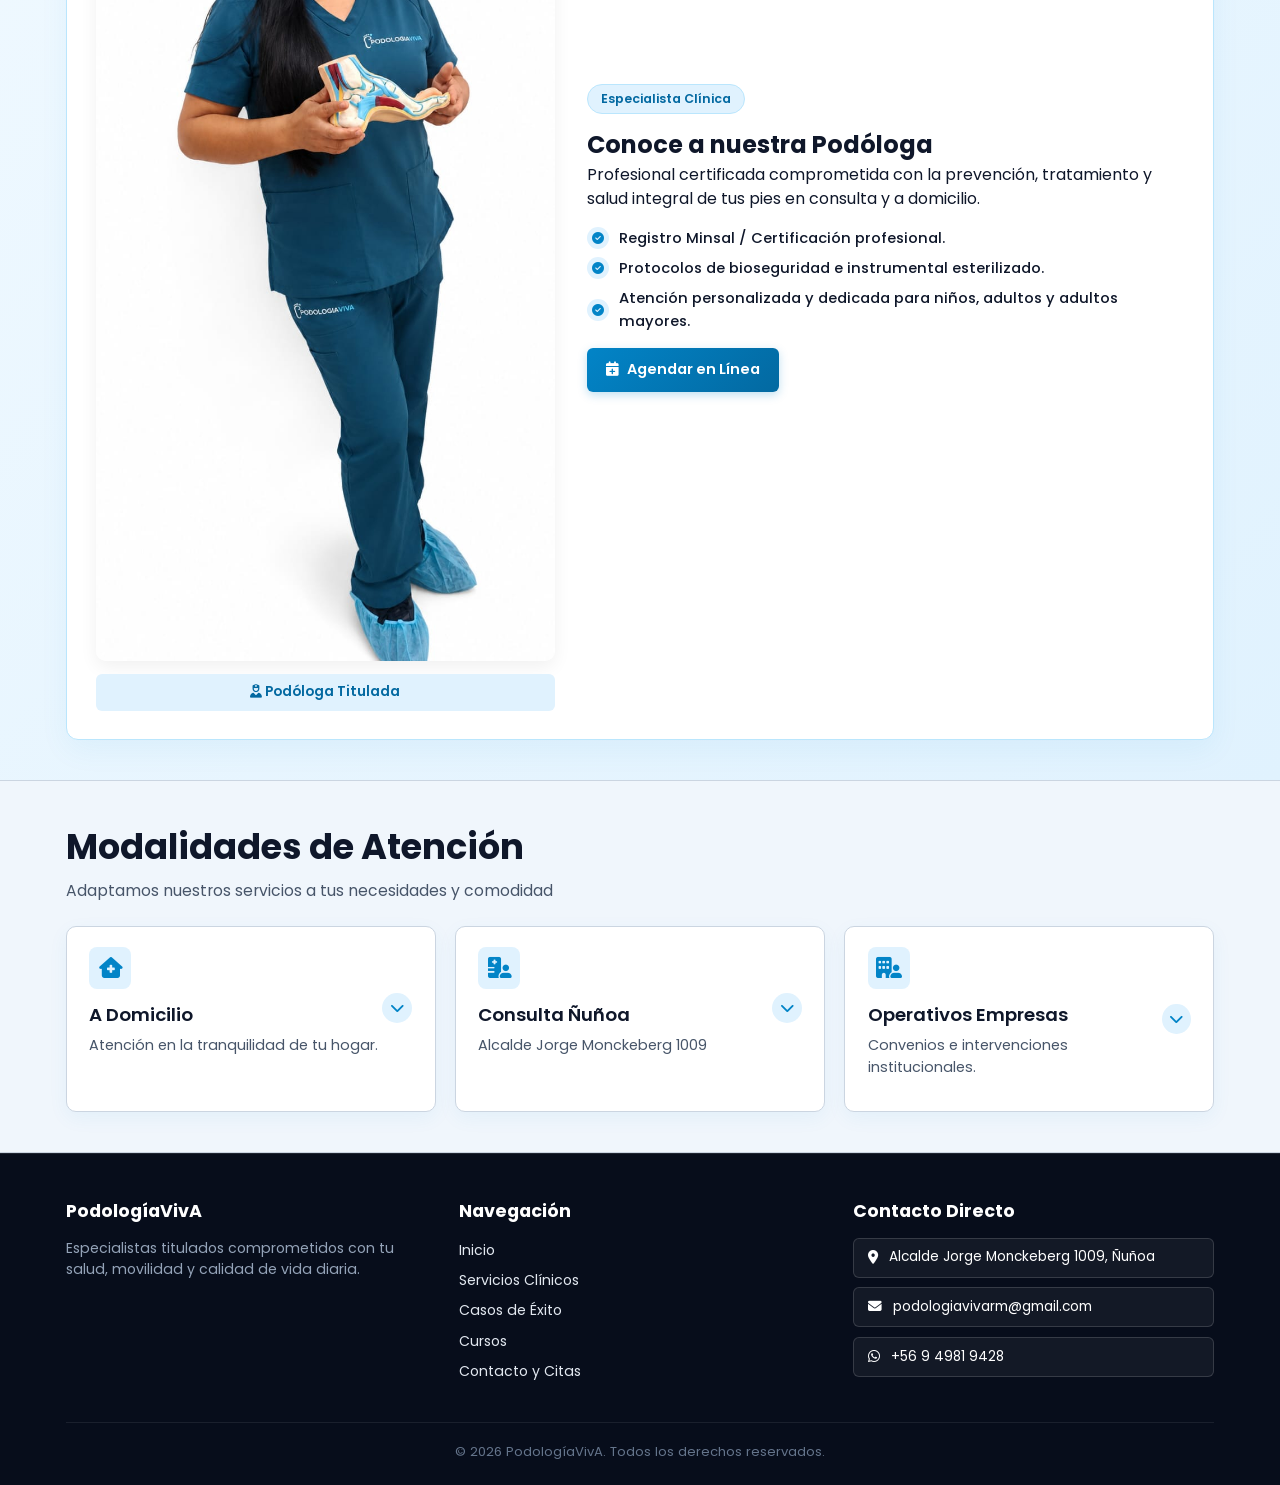
==== commit ec89c4ca: "feat: integracion final del sitio podologia viva y chatbot viviana" ====
--- a/index.html
+++ b/index.html
@@ -16,7 +16,6 @@
     <!-- Header Top Bar -->
     <header class="top-bar">
         <div class="container top-bar-content">
-
             <div class="top-socials">
                 <a href="https://www.instagram.com/podologiaviva.cl" target="_blank" rel="noopener noreferrer" aria-label="Instagram"><i class="fa-brands fa-instagram"></i></a>
                 <a href="https://www.facebook.com/Podologiaviva" target="_blank" rel="noopener noreferrer" aria-label="Facebook"><i class="fa-brands fa-facebook"></i></a>
@@ -38,7 +37,7 @@
                 <li><a href="contacto.html">Contacto</a></li>
                 <li><a href="cursos.html">Cursos</a></li>
                 <li><a href="https://www.instagram.com/podologiaviva.cl" target="_blank" rel="noopener noreferrer" class="nav-ig"><i class="fa-brands fa-instagram"></i> Instagram</a></li>
-                <li><a href="https://wa.me/56949819428?text=Hola%20Podología%20VivA,%20necesito%20agendar%20una%20atención" target="_blank" rel="noopener noreferrer" class="btn-nav"><i class="fa-brands fa-whatsapp"></i> Agendar Cita</a></li>
+                <li><a href="https://form-swart-eight.vercel.app/7e6d4e53-a1c4-4816-9393-ec5df99a0ef3" target="_blank" rel="noopener noreferrer" class="btn-nav"><i class="fa-solid fa-calendar-check"></i> Agendar Cita en Línea</a></li>
             </ul>
             <button class="mobile-menu-btn" id="menuToggle" aria-label="Abrir menú">
                 <i class="fa-solid fa-bars"></i>
@@ -55,42 +54,18 @@
             <p>Tratamientos especializados para la salud, prevención y estética de tus pies en Ñuñoa y Santiago.</p>
 
             <div class="hero-btns">
-                <a href="https://wa.me/56949819428?text=Hola%20Podología%20VivA,%20necesito%20agendar%20una%20atención" class="btn-primary" target="_blank" rel="noopener noreferrer"><i class="fa-brands fa-whatsapp"></i> Reservar por WhatsApp</a>
+                <a href="https://form-swart-eight.vercel.app/7e6d4e53-a1c4-4816-9393-ec5df99a0ef3" class="btn-primary" target="_blank" rel="noopener noreferrer"><i class="fa-solid fa-calendar-days"></i> Reservar Cita en Línea</a>
                 <a href="servicios.html" class="btn-secondary">Ver Todos los Servicios</a>
             </div>
         </div>
     </section>
-    <section class="section container" id="ubicacion">
-    <h2 class="section-title">Nuestra Ubicación</h2>
-    <p class="section-subtitle">Visítanos en nuestra consulta en Ñuñoa</p>
-    
-    <div class="map-card">
-        <div class="map-container">
-            <iframe 
-                src="https://www.google.com/maps/embed?pb=!1m18!1m12!1m3!1d3329.138407886121!2d-70.5960!3d-33.4580!2m3!1f0!2f0!3f0!3m2!1i1024!2i768!4f13.1!3m3!1m2!1s0x9662cf0000000001%3A0x0!2sAv.+Alcalde+Jorge+Monckeberg+1009%2C+%C3%91u%C3%B1oa%2C+Regi%C3%B3n+Metropolitana!5e0!3m2!1ses-419!2scl!4v1700000000000!5m2!1es-419!2scl" 
-                width="100%" 
-                height="350" 
-                style="border:0;" 
-                allowfullscreen="" 
-                loading="lazy" 
-                referrerpolicy="no-referrer-when-downgrade">
-            </iframe>
-        </div>
-        <div class="map-info">
-            <p><i class="fas fa-map-marker-alt"></i> <strong>Alcalde Jorge Monckeberg 1009, Ñuñoa</strong></p>
-            <a href="https://maps.google.com/?q=Alcalde+Jorge+Monckeberg+1009,+Nunoa" target="_blank" class="btn-primary" style="margin-top: 0.8rem; text-decoration: none;">
-                <i class="fas fa-directions"></i> Abrir en Google Maps
-            </a>
-        </div>
-    </div>
-</section>
 
     <!-- Asistente Inteligente de Agendamiento -->
     <section class="section bg-light">
         <div class="container">
             <div class="form-container smart-assistant-card">
-                <h2 class="section-title">¿Necesitas contactarnos o agendar?</h2>
-                <p class="section-subtitle">Responde un par de preguntas rápidas para enviarte la información exacta por WhatsApp</p>
+                <h2 class="section-title">¿Necesitas agendar tu hora?</h2>
+                <p class="section-subtitle">Selecciona tus requerimientos e ingresa directamente a nuestro portal de reserva en vivo</p>
 
                 <!-- PASO 1: Motivo -->
                 <div class="assistant-step">
@@ -137,14 +112,42 @@
                 </div>
 
                 <!-- BOTÓN ACCIÓN -->
-                <div class="assistant-action" id="stepBoton" style="display: none;">
-                    <a href="#" id="btnSmartBooking" target="_blank" rel="noopener noreferrer" class="btn-primary btn-block">
-                        <i class="fa-brands fa-whatsapp"></i> Agendar por WhatsApp
+                <div class="assistant-action" id="stepBoton" style="display: none; margin-top: 1rem;">
+                    <a href="https://form-swart-eight.vercel.app/7e6d4e53-a1c4-4816-9393-ec5df99a0ef3" id="btnSmartBooking" target="_blank" rel="noopener noreferrer" class="btn-primary btn-block">
+                        <i class="fa-solid fa-calendar-check"></i> Enviar 
                     </a>
                 </div>
             </div>
         </div>
     </section>
+
+    <section class="section bg-light" id="ubicacion">
+    <div class="container">
+        <h2 class="section-title">Nuestra Ubicación</h2>
+        <p class="section-subtitle">Encuéntranos en un sector central y de fácil acceso en la comuna de Ñuñoa</p>
+
+        <div class="map-card">
+            <div class="map-container">
+                <iframe 
+                    src="https://www.google.com/maps/embed?pb=!1m18!1m12!1m3!1d3329.139889423719!2d-70.58988362351225!3d-33.45869329724185!2m3!1f0!2f0!3f0!3m2!1i1024!2i768!4f13.1!3m3!1m2!1s0x9692c99f93eeec21%3A0xb3641b0dfa90ca4a!2sAlcalde%20Jorge%20Monckeberg%201009%2C%20%C3%91u%C3%B1oa%2C%20Regi%C3%B3n%20Metropolitana!5e0!3m2!1ses!2scl!4v1710000000000!5m2!1ses!2scl" 
+                    width="100%" 
+                    height="300" 
+                    style="border:0; display: block;" 
+                    allowfullscreen="" 
+                    loading="lazy" 
+                    referrerpolicy="no-referrer-when-downgrade"
+                    title="Ubicación Podología VivA Ñuñoa">
+                </iframe>
+            </div>
+            <div class="map-info">
+                <p><i class="fas fa-map-marker-alt"></i> <strong>Alcalde Jorge Monckeberg 1009, Ñuñoa</strong></p>
+                <a href="https://maps.google.com/?q=Alcalde+Jorge+Monckeberg+1009,+Nunoa,+Santiago" target="_blank" rel="noopener noreferrer" class="btn-primary">
+                    <i class="fa-solid fa-map-location-dot"></i> Abrir en Google Maps
+                </a>
+            </div>
+        </div>
+    </div>
+</section>
 
     <!-- Sección Podóloga -->
     <section class="section-podologa">
@@ -171,8 +174,8 @@
                         <li><i class="fa-solid fa-circle-check"></i> Atención personalizada y dedicada para niños, adultos y adultos mayores.</li>
                     </ul>
                     <div class="podologa-actions">
-                        <a href="https://wa.me/56949819428?text=Hola%20Podología%20VivA,%20necesito%20agendar%20una%20atención" class="btn-primary" target="_blank" rel="noopener noreferrer">
-                            <i class="fa-brands fa-whatsapp"></i> Agendar Consulta
+                        <a href="https://form-swart-eight.vercel.app/7e6d4e53-a1c4-4816-9393-ec5df99a0ef3" class="btn-primary" target="_blank" rel="noopener noreferrer">
+                            <i class="fa-solid fa-calendar-plus"></i> Agendar en Línea
                         </a>
                     </div>
                 </div>
@@ -203,7 +206,7 @@
                             <li><i class="fa-solid fa-check"></i> Cobertura en Ñuñoa y comunas cercanas.</li>
                             <li><i class="fa-solid fa-check"></i> Protocolos rigurosos de bioseguridad.</li>
                         </ul>
-                        <a href="contacto.html" class="card-link-btn">Agendar Domicilio &rarr;</a>
+                        <a href="https://form-swart-eight.vercel.app/7e6d4e53-a1c4-4816-9393-ec5df99a0ef3" target="_blank" class="card-link-btn">Agendar Domicilio &rarr;</a>
                     </div>
                 </details>
 
@@ -224,7 +227,7 @@
                             <li><i class="fa-solid fa-check"></i> Instrumental 100% esterilizado.</li>
                             <li><i class="fa-solid fa-location-dot"></i> Alcalde Jorge Monckeberg 1009, Ñuñoa.</li>
                         </ul>
-                        <a href="https://maps.google.com/?q=Alcalde+Jorge+Monckeberg+1009,+Nunoa,+Santiago" target="_blank" rel="noopener noreferrer" class="card-link-btn">Ver en Google Maps &rarr;</a>
+                        <a href="https://form-swart-eight.vercel.app/7e6d4e53-a1c4-4816-9393-ec5df99a0ef3" target="_blank" class="card-link-btn">Reservar Hora &rarr;</a>
                     </div>
                 </details>
 
@@ -252,62 +255,88 @@
     </section>
 
     <!-- Footer -->
-<footer class="footer">
-    <div class="container">
-        <div class="footer-grid">
-            
-            <!-- Columna 1: Marca y Descripción -->
-            <div class="footer-col">
-                <h3>PodologíaVivA</h3>
-                <p>Especialistas titulados comprometidos con tu salud, movilidad y calidad de vida diaria.</p>
-            </div>
-
-            <!-- Columna 2: Navegación -->
-            <div class="footer-col">
-                <h4>Navegación</h4>
-                <ul class="footer-links" style="list-style: none;">
-                    <li><a href="#inicio" style="color: inherit; text-decoration: none;">Inicio</a></li>
-                    <li><a href="#servicios" style="color: inherit; text-decoration: none;">Servicios Clínicos</a></li>
-                    <li><a href="#casos" style="color: inherit; text-decoration: none;">Casos de Éxito</a></li>
-                    <li><a href="#cursos" style="color: inherit; text-decoration: none;">Cursos</a></li>
-                    <li><a href="#contacto" style="color: inherit; text-decoration: none;">Contacto y Citas</a></li>
-                </ul>
-            </div>
-
-            <!-- Columna 3: Contacto Directo (Botones Adaptados) -->
-            <div class="footer-col">
-                <h4>Contacto Directo</h4>
-                <div class="footer-contact-buttons">
-                    <a href="https://maps.google.com" target="_blank" class="contact-btn-social phone-btn">
-                        <i class="fas fa-map-marker-alt"></i>
-                        <span>Alcalde Jorge Monckeberg 1009, Ñuñoa</span>
-                    </a>
-                    
-                    <a href="mailto:podologiavivarm@gmail.com" class="contact-btn-social email-btn">
-                        <i class="fas fa-envelope"></i>
-                        <span>podologiavivarm@gmail.com</span>
-                    </a>
-                    
-                    <a href="https://wa.me/56949819428" target="_blank" class="contact-btn-social whatsapp-btn">
-                        <i class="fab fa-whatsapp"></i>
-                        <span>+56 9 4981 9428</span>
-                    </a>
-                </div>
-            </div>
-
-        </div>
-
-        <div class="footer-bottom">
-            <p>&copy; 2026 PodologíaVivA. Todos los derechos reservados.</p>
-        </div>
+    <footer class="footer">
+        <div class="container">
+            <div class="footer-grid">
+                <div class="footer-col">
+                    <h3>PodologíaVivA</h3>
+                    <p>Especialistas titulados comprometidos con tu salud, movilidad y calidad de vida diaria.</p>
+                </div>
+
+                <div class="footer-col">
+                    <h4>Navegación</h4>
+                    <ul class="footer-links" style="list-style: none;">
+                        <li><a href="index.html" style="color: inherit; text-decoration: none;">Inicio</a></li>
+                        <li><a href="servicios.html" style="color: inherit; text-decoration: none;">Servicios Clínicos</a></li>
+                        <li><a href="casos_de_exito.html" style="color: inherit; text-decoration: none;">Casos de Éxito</a></li>
+                        <li><a href="cursos.html" style="color: inherit; text-decoration: none;">Cursos</a></li>
+                        <li><a href="contacto.html" style="color: inherit; text-decoration: none;">Contacto y Citas</a></li>
+                    </ul>
+                </div>
+
+                <div class="footer-col">
+                    <h4>Contacto Directo</h4>
+                    <div class="footer-contact-buttons">
+                        <a href="https://maps.google.com" target="_blank" class="contact-btn-social phone-btn">
+                            <i class="fas fa-map-marker-alt"></i>
+                            <span>Alcalde Jorge Monckeberg 1009, Ñuñoa</span>
+                        </a>
+                        
+                        <a href="mailto:podologiavivarm@gmail.com" class="contact-btn-social email-btn">
+                            <i class="fas fa-envelope"></i>
+                            <span>podologiavivarm@gmail.com</span>
+                        </a>
+                        
+                        <a href="https://wa.me/56949819428" target="_blank" class="contact-btn-social whatsapp-btn">
+                            <i class="fab fa-whatsapp"></i>
+                            <span>+56 9 4981 9428</span>
+                        </a>
+                    </div>
+                </div>
+            </div>
+
+            <div class="footer-bottom">
+                <p>&copy; 2026 PodologíaVivA. Todos los derechos reservados.</p>
+            </div>
+        </div>
+    </footer>
+
+    <!-- Botón Flotante de Reservas -->
+    <a href="https://form-swart-eight.vercel.app/7e6d4e53-a1c4-4816-9393-ec5df99a0ef3" class="whatsapp-float" target="_blank" rel="noopener noreferrer" aria-label="Reserva en Línea">
+        <i class="fa-solid fa-calendar-check"></i>
+        <span>Agendar Cita</span>
+    </a>
+    <!-- Widget Chatbot Viviana -->
+<button id="chatbot-toggle-btn" class="chatbot-toggle-btn" aria-label="Abrir asistente virtual Viviana">
+    <i class="fa-solid fa-comments"></i>
+    <span class="chatbot-badge-unread">1</span>
+</button>
+
+<div id="chatbot-modal" class="chatbot-modal hidden">
+    <div class="chatbot-header">
+        <div class="chatbot-avatar-info">
+            <div class="status-dot"></div>
+            <div>
+                <h4 class="chatbot-title">Viviana</h4>
+                <p class="chatbot-subtitle">Asistente Podología VivA</p>
+            </div>
+        </div>
+        <button id="chatbot-close-btn" class="chatbot-close-btn" aria-label="Cerrar chat">&times;</button>
     </div>
-</footer>
-
-    <!-- Botón Flotante de WhatsApp -->
-    <a href="https://wa.me/56949819428?text=Hola%20Podología%20VivA,%20necesito%20agendar%20una%20atención" class="whatsapp-float" target="_blank" rel="noopener noreferrer" aria-label="Reserva por WhatsApp">
-        <i class="fa-brands fa-whatsapp"></i>
-        <span>Reserva por WhatsApp</span>
-    </a>
+
+    <div id="chatbot-messages" class="chatbot-messages">
+        <div class="chat-bubble bot-bubble">
+            ¡Hola! 👋 Soy Viviana, tu asistente virtual en <strong>Podología VivA</strong>. ¿En qué te puedo ayudar hoy o necesitas agendar una atención?
+        </div>
+    </div>
+
+    <div class="chatbot-input-container">
+        <input type="text" id="chatbot-input" placeholder="Escribe tu consulta aquí..." autocomplete="off">
+        <button id="chatbot-send-btn" class="chatbot-send-btn">
+            <i class="fa-solid fa-paper-plane"></i>
+        </button>
+    </div>
+</div>
 
     <script src="script.js"></script>
 </body>
--- a/style.css
+++ b/style.css
@@ -1,909 +1,1065 @@
-/* ==========================================================================
-   PODOLOGÍA VIVA - STYLESHEET MOBILE-FIRST REFINED & FIXED
-   Corrección de saltos de línea, viñetas de menú y centrado de ubicación
-   ========================================================================== */
-
-/* --- 1. VARIABLES DE DISEÑO & PALETA DE COLOR --- */
+/* ===================================================
+   VARIABLES Y CONFIGURACIÓN GLOBAL (Compacto y Unido)
+   =================================================== */
 :root {
-    --primary: #0d9488;          
-    --primary-dark: #0f766e;
-    --primary-light: #e6f4f1;    
-    --primary-glow: rgba(13, 148, 136, 0.18);
-    
-    --secondary: #0284c7;        
-    --secondary-light: #e0f2fe;
-
-    --brand-whatsapp: #25d366;
-    --brand-whatsapp-dark: #128c7e;
-    --brand-instagram: #e1306c;
-    --brand-instagram-grad: linear-gradient(135deg, #833ab4, #fd1d1d, #fcb045);
-
-    --dark-text: #0f172a;        
-    --muted-text: #64748b;       
-    --light-bg: #f8fafc;         
-    --card-bg: #ffffff;
-
-    --shadow-sm: 0 4px 12px rgba(15, 23, 42, 0.03);
-    --shadow-md: 0 8px 20px -4px rgba(15, 23, 42, 0.06);
-    --shadow-lg: 0 16px 30px -8px rgba(15, 23, 42, 0.08);
-
-    --radius-sm: 18px;
-    --radius-md: 26px;
-    --radius-lg: 36px;
-    --radius-full: 9999px;
-
-    --transition-fast: all 0.2s cubic-bezier(0.4, 0, 0.2, 1);
-}
-
-/* --- 2. RESET Y CONTROL DE DESBORDAMIENTO --- */
-*, *::before, *::after {
-    box-sizing: border-box;
+    --bg-color: #f0f6fc;
+    --surface-color: #ffffff;
+    --text-color: #0f172a;
+    --text-muted: #475569;
+    --border-color: #cbd5e1;
+    --accent-color: #0284c7;
+    --accent-hover: #0369a1;
+    --sky-accent: #e0f2fe;
+    --sky-border: #7dd3fc;
+    --badge-bg: #e0f2fe;
+    --badge-text: #0369a1;
+    --shadow-elegant: 0 6px 20px rgba(2, 132, 199, 0.06);
+    --shadow-sm: 0 2px 8px rgba(15, 23, 42, 0.03);
+    --transition: all 0.3s cubic-bezier(0.16, 1, 0.3, 1);
+}
+
+* {
     margin: 0;
     padding: 0;
-    max-width: 100%;
+    box-sizing: border-box;
     -webkit-tap-highlight-color: transparent;
 }
 
-html, body {
-    width: 100%;
-    max-width: 100vw;
-    overflow-x: hidden !important;
+html {
     scroll-behavior: smooth;
-    font-size: 15px;
-    -webkit-text-size-adjust: 100%;
 }
 
 body {
-    font-family: 'Poppins', system-ui, -apple-system, sans-serif;
-    background-color: var(--light-bg);
-    color: var(--dark-text);
-    line-height: 1.65;
-    -webkit-font-smoothing: antialiased;
-    padding-bottom: calc(1.5rem + env(safe-area-inset-bottom));
+    font-family: 'Poppins', sans-serif;
+    background-color: var(--bg-color);
+    color: var(--text-color);
+    line-height: 1.5;
+    overflow-x: hidden;
+    position: relative;
 }
 
 #particle-canvas {
     position: fixed;
     top: 0;
     left: 0;
-    width: 100%;
-    height: 100%;
+    width: 100vw;
+    height: 100vh;
     pointer-events: none;
-    z-index: 0;
-    opacity: 0.35;
+    z-index: 999;
+}
+
+.skip-link {
+    position: absolute;
+    top: -40px;
+    left: 0;
+    background: var(--accent-color);
+    color: var(--surface-color);
+    padding: 6px;
+    z-index: 1005;
+}
+
+.skip-link:focus {
+    top: 0;
 }
 
 .container {
     width: 100%;
-    max-width: 1140px;
+    max-width: 1180px;
     margin: 0 auto;
-    padding: 0 1.2rem;
+    padding: 0 1rem;
     position: relative;
-    z-index: 1;
-}
-
-/* --- 3. SECCIONES Y ENCABEZADOS --- */
+    z-index: 2;
+}
+
+/* ===================================================
+   TOP BAR
+   =================================================== */
+.top-bar {
+    background-color: #0b1329;
+    color: #e0f2fe;
+    padding: 0.3rem 0;
+    font-size: 0.8rem;
+    border-bottom: 1px solid rgba(125, 211, 252, 0.2);
+    width: 100%;
+    position: relative;
+    z-index: 1001;
+}
+
+.top-bar-content {
+    display: flex;
+    justify-content: flex-end;
+    align-items: center;
+}
+
+.top-socials {
+    display: flex;
+    gap: 1rem;
+}
+
+.top-socials a {
+    color: #bae6fd;
+    font-size: 0.95rem;
+    transition: var(--transition);
+}
+
+.top-socials a:hover {
+    color: #ffffff;
+}
+
+/* ===================================================
+   NAVBAR (Altura compacta)
+   =================================================== */
+.navbar {
+    background-color: rgba(255, 255, 255, 0.95);
+    backdrop-filter: blur(10px);
+    border-bottom: 1px solid var(--border-color);
+    position: sticky;
+    top: 0;
+    z-index: 1000;
+    width: 100%;
+    box-shadow: var(--shadow-sm);
+}
+
+.nav-container {
+    display: flex;
+    justify-content: space-between;
+    align-items: center;
+    height: 64px;
+}
+
+.logo-img {
+    height: 34px;
+    width: auto;
+    display: block;
+}
+
+.nav-links {
+    display: flex;
+    list-style: none;
+    align-items: center;
+    gap: 0.5rem;
+}
+
+.nav-links a {
+    text-decoration: none;
+    color: var(--text-color);
+    font-weight: 500;
+    font-size: 0.88rem;
+    transition: var(--transition);
+    padding: 0.3rem 0.6rem;
+    border-radius: 6px;
+}
+
+.nav-links a:hover, .nav-links a.active {
+    background-color: var(--sky-accent);
+    color: var(--accent-hover);
+    font-weight: 600;
+}
+
+.btn-nav {
+    background: linear-gradient(135deg, var(--accent-color), #0369a1) !important;
+    color: #ffffff !important;
+    border-radius: 6px !important;
+    box-shadow: 0 2px 8px rgba(2, 132, 199, 0.2);
+}
+
+.mobile-menu-btn {
+    display: none;
+    background: var(--sky-accent);
+    border: 1px solid var(--sky-border);
+    color: var(--accent-color);
+    font-size: 1.15rem;
+    padding: 0.3rem 0.5rem;
+    border-radius: 6px;
+    cursor: pointer;
+}
+
+/* ===================================================
+   HERO SECTIONS (Espaciado reducido)
+   =================================================== */
+.hero, .services-hero {
+    background: linear-gradient(180deg, #ffffff 0%, var(--bg-color) 100%);
+    border-bottom: 1px solid var(--border-color);
+    padding: 2.8rem 0;
+    position: relative;
+    text-align: left;
+}
+
+.hero-overlay {
+    display: none;
+}
+
+.hero-content, .services-hero-content {
+    max-width: 780px;
+}
+
+.badge {
+    display: inline-flex;
+    align-items: center;
+    gap: 0.4rem;
+    background-color: var(--badge-bg);
+    color: var(--badge-text);
+    padding: 0.3rem 0.8rem;
+    font-size: 0.78rem;
+    font-weight: 600;
+    margin-bottom: 0.8rem;
+    border-radius: 50px;
+    border: 1px solid #bae6fd;
+}
+
+h1 {
+    font-size: clamp(2rem, 4.5vw, 2.8rem);
+    font-weight: 700;
+    line-height: 1.15;
+    margin-bottom: 0.8rem;
+    color: var(--text-color);
+}
+
+.hero-content p, .services-hero-content p {
+    font-size: 1rem;
+    color: var(--text-muted);
+    margin-bottom: 1.2rem;
+}
+
+.hero-btns {
+    display: flex;
+    gap: 0.8rem;
+    flex-wrap: wrap;
+}
+
+/* ===================================================
+   BOTONES GENERALES (Compactos)
+   =================================================== */
+.btn-primary, .btn-secondary, .btn-submit, .card-link-btn {
+    display: inline-flex;
+    align-items: center;
+    justify-content: center;
+    gap: 0.5rem;
+    padding: 0.7rem 1.2rem;
+    font-weight: 600;
+    font-size: 0.9rem;
+    text-decoration: none;
+    border-radius: 6px;
+    transition: var(--transition);
+    cursor: pointer;
+    border: none;
+}
+
+.btn-primary {
+    background: linear-gradient(135deg, var(--accent-color), #0369a1);
+    color: #ffffff;
+    box-shadow: 0 3px 10px rgba(2, 132, 199, 0.25);
+}
+
+.btn-primary:hover {
+    transform: translateY(-1px);
+    box-shadow: 0 4px 14px rgba(2, 132, 199, 0.35);
+}
+
+.btn-secondary {
+    background-color: #ffffff;
+    color: var(--accent-color);
+    border: 1px solid #bae6fd;
+    box-shadow: var(--shadow-sm);
+}
+
+.btn-secondary:hover {
+    background-color: var(--sky-accent);
+}
+
+.btn-block {
+    width: 100%;
+}
+
+.btn-sm {
+    padding: 0.45rem 0.9rem;
+    font-size: 0.82rem;
+    border-radius: 6px;
+}
+
+/* ===================================================
+   SECCIONES Y TARJETAS (Menos padding, juntas y unidas)
+   =================================================== */
 .section {
-    padding: 2.6rem 0;
+    padding: 2.5rem 0;
+    border-bottom: 1px solid var(--border-color);
+    position: relative;
+    z-index: 2;
+}
+
+.bg-light {
+    background-color: #ffffff;
 }
 
 .section-title {
-    font-size: 1.4rem;
-    color: var(--dark-text);
+    font-size: clamp(1.6rem, 3.5vw, 2.2rem);
+    font-weight: 700;
+    margin-bottom: 0.3rem;
+    color: var(--text-color);
+}
+
+.section-subtitle {
+    font-size: 0.98rem;
+    color: var(--text-muted);
+    margin-bottom: 1.5rem;
+}
+
+.grid-cards {
+    display: grid;
+    grid-template-columns: repeat(auto-fit, minmax(280px, 1fr));
+    gap: 1.2rem;
+}
+
+.card {
+    background-color: var(--surface-color);
+    border: 1px solid var(--border-color);
+    border-radius: 10px;
+    box-shadow: var(--shadow-elegant);
+    padding: 1.4rem;
+    transition: var(--transition);
+    display: flex;
+    flex-direction: column;
+    justify-content: space-between;
+}
+
+.card:hover {
+    transform: translateY(-3px);
+    box-shadow: 0 10px 25px rgba(2, 132, 199, 0.1);
+    border-color: #7dd3fc;
+}
+
+.card-icon {
+    font-size: 1.3rem;
+    color: var(--accent-color);
+    margin-bottom: 0.8rem;
+    background-color: var(--sky-accent);
+    width: 42px;
+    height: 42px;
+    border-radius: 8px;
+    display: flex;
+    align-items: center;
+    justify-content: center;
+}
+
+.card h3 {
+    font-size: 1.15rem;
+    font-weight: 600;
+    margin-bottom: 0.4rem;
+    color: var(--text-color);
+}
+
+.summary-desc {
+    color: var(--text-muted);
+    font-size: 0.9rem;
+    margin-bottom: 0.8rem;
+}
+
+/* Acordeones <details> más compactos */
+details.card {
+    padding: 0;
+}
+
+details summary {
+    padding: 1.2rem 1.4rem;
+    cursor: pointer;
+    list-style: none;
+    display: flex;
+    justify-content: space-between;
+    align-items: center;
+}
+
+details summary::-webkit-details-marker {
+    display: none;
+}
+
+.card-summary {
+    display: flex;
+    width: 100%;
+    justify-content: space-between;
+    align-items: center;
+}
+
+.accordion-icon {
+    font-size: 0.9rem;
+    background-color: var(--sky-accent);
+    color: var(--accent-color);
+    width: 30px;
+    height: 30px;
+    border-radius: 50%;
+    display: flex;
+    align-items: center;
+    justify-content: center;
+    transition: transform 0.3s ease, background-color 0.3s ease;
+}
+
+details[open] .accordion-icon {
+    transform: rotate(180deg);
+    background-color: var(--accent-color);
+    color: #ffffff;
+}
+
+.card-details-content {
+    padding: 0 1.4rem 1.4rem 1.4rem;
+    border-top: 1px solid var(--border-color);
+    background-color: #f8fafc;
+    border-bottom-left-radius: 10px;
+    border-bottom-right-radius: 10px;
+}
+
+.card-link-btn {
+    display: inline-block;
+    margin-top: 1rem;
+    background-color: var(--sky-accent);
+    color: var(--accent-hover);
+    padding: 0.5rem 1rem;
+    font-size: 0.85rem;
+    text-decoration: none;
+    border-radius: 6px;
+    font-weight: 600;
+}
+
+/* ===================================================
+   SECCIÓN PODÓLOGA (Espaciado interno ajustado)
+   =================================================== */
+.section-podologa {
+    padding: 2.5rem 0;
+    border-bottom: 1px solid var(--border-color);
+    background: linear-gradient(135deg, #f0f9ff 0%, #e0f2fe 100%);
+    position: relative;
+    z-index: 2;
+}
+
+.podologa-card {
+    display: grid;
+    grid-template-columns: 1fr 1.3fr;
+    gap: 2rem;
+    align-items: center;
+    background-color: var(--surface-color);
+    border: 1px solid #bae6fd;
+    padding: 1.8rem;
+    border-radius: 12px;
+    box-shadow: 0 10px 30px rgba(2, 132, 199, 0.06);
+}
+
+.podologa-img-frame {
+    border-radius: 10px;
+    overflow: hidden;
+    box-shadow: 0 6px 18px rgba(0,0,0,0.06);
+}
+
+.podologa-img {
+    width: 100%;
+    height: auto;
+    display: block;
+}
+
+.podologa-badge-mobile {
+    margin-top: 0.8rem;
+    font-weight: 600;
+    background: var(--sky-accent);
+    color: var(--accent-hover);
+    padding: 0.5rem;
     text-align: center;
-    font-weight: 800;
-    letter-spacing: -0.3px;
-    margin-bottom: 0.4rem;
-    word-break: break-word;
-    line-height: 1.35;
-}
-
-.section-subtitle {
-    text-align: center;
-    color: var(--muted-text);
+    border-radius: 6px;
     font-size: 0.85rem;
-    line-height: 1.6;
-    margin-bottom: 1.6rem;
-    padding: 0 0.5rem;
-    word-break: break-word;
-}
-
-/* --- 4. TOP BAR & NAVBAR CÁPSULA (MENÚ MÓVIL CORREGIDO) --- */
-.top-bar {
-    background: linear-gradient(135deg, #0f172a 0%, #1e293b 100%);
-    color: #e2e8f0;
-    font-size: 0.75rem;
-    padding: 0.6rem 0;
-    border-bottom: 2px solid rgba(13, 148, 136, 0.2);
-}
-
-.top-bar-content {
-    display: flex;
-    justify-content: space-between;
-    align-items: center;
-    flex-wrap: wrap;
-    gap: 0.5rem;
-}
-
-.top-socials {
-    display: flex;
-    gap: 0.6rem;
-    margin: 0 auto;
-}
-
-.top-socials a {
-    color: #ffffff;
-    background: rgba(255, 255, 255, 0.12);
-    width: 32px;
-    height: 32px;
-    border-radius: var(--radius-full);
-    display: flex;
-    align-items: center;
-    justify-content: center;
-    font-size: 0.85rem;
-}
-
-.navbar {
-    position: sticky;
-    top: 0.4rem;
-    z-index: 1000;
-    margin-top: 0.4rem;
-    padding: 0 0.5rem;
-}
-
-.nav-container {
-    background: rgba(255, 255, 255, 0.96);
-    backdrop-filter: blur(16px);
-    -webkit-backdrop-filter: blur(16px);
-    border-radius: var(--radius-full);
-    padding: 0.5rem 1rem;
-    display: flex;
-    align-items: center;
-    justify-content: space-between;
-    box-shadow: var(--shadow-md);
-    border: 1px solid rgba(255, 255, 255, 0.8);
-}
-
-.logo-img {
-    height: 32px;
-    width: auto;
-    max-width: 150px;
-    object-fit: contain;
-}
-
-.mobile-menu-btn {
-    display: flex;
-    align-items: center;
-    justify-content: center;
-    background: var(--primary-light);
-    border: none;
-    color: var(--primary);
-    font-size: 1.1rem;
-    width: 38px;
-    height: 38px;
-    border-radius: var(--radius-full);
-    cursor: pointer;
-    flex-shrink: 0;
-}
-
-/* Menú móvil limpio sin viñetas ni puntos negros */
-.nav-links {
-    position: absolute;
-    top: calc(100% + 0.5rem);
-    left: 0.8rem;
-    right: 0.8rem;
-    background: rgba(255, 255, 255, 0.99);
-    backdrop-filter: blur(20px);
-    -webkit-backdrop-filter: blur(20px);
-    border-radius: var(--radius-md);
-    padding: 1.1rem;
-    display: none;
+}
+
+.podologa-highlights {
+    list-style: none;
+    margin: 1rem 0;
+    display: flex;
     flex-direction: column;
     gap: 0.5rem;
-    box-shadow: var(--shadow-lg);
-    border: 1px solid rgba(226, 232, 240, 0.9);
-    list-style: none !important; /* Elimina cualquier punto o viñeta heredada */
-}
-
-.nav-links.active {
-    display: flex;
-}
-
-.nav-links li {
-    list-style: none !important;
-    margin: 0;
-    padding: 0;
-    width: 100%;
-}
-
-.nav-links a {
-    text-decoration: none;
-    color: var(--dark-text);
+}
+
+.podologa-highlights li {
+    display: flex;
+    align-items: center;
+    gap: 0.6rem;
+    font-weight: 500;
+    font-size: 0.92rem;
+    color: var(--text-color);
+}
+
+.podologa-highlights i {
+    color: var(--accent-color);
+    background: var(--sky-accent);
+    padding: 5px;
+    border-radius: 50%;
+    font-size: 0.75rem;
+}
+
+/* ===================================================
+   FILTROS Y FORMULARIOS COMPACTOS
+   =================================================== */
+.category-filter-wrapper {
+    margin-bottom: 1.5rem;
+}
+
+.filter-label {
     font-weight: 600;
-    font-size: 0.88rem;
+    margin-bottom: 0.6rem;
+    display: flex;
+    align-items: center;
+    gap: 0.5rem;
+    font-size: 0.92rem;
+    color: var(--text-color);
+}
+
+.filter-buttons {
+    display: flex;
+    gap: 0.5rem;
+    flex-wrap: wrap;
+}
+
+.filter-btn {
+    background-color: var(--surface-color);
+    border: 1px solid var(--border-color);
+    color: var(--text-color);
+    padding: 0.45rem 1rem;
+    font-weight: 500;
+    font-size: 0.85rem;
+    cursor: pointer;
+    border-radius: 6px;
+    box-shadow: var(--shadow-sm);
+    transition: var(--transition);
+}
+
+.filter-btn:hover, .filter-btn.active {
+    background-color: var(--accent-color);
+    color: #ffffff;
+    border-color: var(--accent-color);
+}
+
+.form-container {
+    background-color: var(--surface-color);
+    border: 1px solid var(--border-color);
+    border-radius: 12px;
+    box-shadow: var(--shadow-elegant);
+    padding: 1.8rem;
+    max-width: 760px;
+    margin: 0 auto;
+}
+
+.form-group {
+    margin-bottom: 1rem;
+}
+
+.form-group label {
+    display: block;
+    font-weight: 600;
+    margin-bottom: 0.3rem;
+    font-size: 0.9rem;
+    color: var(--text-color);
+}
+
+.form-group input, .form-group select, .form-group textarea, .assistant-input {
+    width: 100%;
     padding: 0.7rem 0.9rem;
-    border-radius: var(--radius-sm);
-    display: flex;
-    align-items: center;
-    justify-content: space-between;
-    background: #f1f5f9;
-    width: 100%;
-}
-
-.nav-links a.active {
-    background: var(--primary-light);
-    color: var(--primary);
-}
-
-/* --- 5. HERO SECTIONS --- */
-.hero, .services-hero, .coming-soon-hero {
+    border: 1px solid var(--border-color);
+    background-color: #f8fafc;
+    border-radius: 6px;
+    font-family: 'Poppins', sans-serif;
+    font-size: 0.92rem;
+    color: var(--text-color);
+    outline: none;
+    transition: var(--transition);
+}
+
+.form-group input:focus, .form-group select:focus, .form-group textarea:focus, .assistant-input:focus {
+    background-color: var(--surface-color);
+    border-color: var(--accent-color);
+    box-shadow: 0 0 0 2px rgba(2, 132, 199, 0.15);
+}
+
+.btn-submit {
+    background: linear-gradient(135deg, var(--accent-color), #0369a1);
+    color: var(--surface-color);
+    width: 100%;
+    border-radius: 6px;
+    box-shadow: 0 3px 10px rgba(2, 132, 199, 0.2);
+}
+
+/* ===================================================
+   ASISTENTE INTELIGENTE Y WIDGETS
+   =================================================== */
+.assistant-step {
+    margin-top: 1.2rem;
+}
+
+.assistant-label {
+    font-weight: 600;
+    margin-bottom: 0.5rem;
+    display: block;
+    font-size: 0.92rem;
+    color: var(--text-color);
+}
+
+.assistant-options {
+    display: grid;
+    grid-template-columns: 1fr;
+    gap: 0.7rem;
+}
+
+.opt-btn {
+    background-color: #f8fafc;
+    border: 1px solid var(--border-color);
+    padding: 0.8rem 0.9rem;
+    font-weight: 500;
+    text-align: left;
+    cursor: pointer;
+    border-radius: 8px;
+    box-shadow: var(--shadow-sm);
+    transition: var(--transition);
+    display: flex;
+    align-items: center;
+    gap: 0.7rem;
+    font-size: 0.9rem;
+    color: var(--text-color);
+}
+
+.opt-btn:hover, .opt-btn.active {
+    background-color: var(--sky-accent);
+    color: var(--accent-hover);
+    border-color: #7dd3fc;
+}
+
+.calculator-result {
+    border: 1px solid #bae6fd;
+    background-color: #f0f9ff;
+    padding: 1.1rem;
+    border-radius: 8px;
+    margin: 1.1rem 0;
+}
+
+.result-title {
+    font-weight: 600;
+    font-size: 0.8rem;
+    color: var(--text-muted);
+}
+
+.result-value {
+    font-size: 1.15rem;
+    font-weight: 700;
+    margin: 0.2rem 0;
+    color: var(--accent-color);
+}
+
+.result-note {
+    font-size: 0.82rem;
+    color: var(--text-muted);
+}
+
+/* ===================================================
+   MAPAS Y UBICACIÓN
+   =================================================== */
+.map-card {
+    display: flex;
+    flex-direction: column;
+    border: 1px solid var(--border-color);
+    border-radius: 12px;
+    box-shadow: var(--shadow-elegant);
+    background-color: var(--surface-color);
+    width: 100%;
+    overflow: hidden;
+    margin-bottom: 1rem;
+}
+
+.map-container {
+    width: 100%;
     position: relative;
-    padding: 2.4rem 1.2rem 2rem;
-    margin: 0.6rem 0 1.5rem;
-    border-radius: var(--radius-lg);
-    overflow: hidden;
-    background: linear-gradient(145deg, #0d9488 0%, #0f766e 60%, #115e59 100%);
-    color: #ffffff;
-    box-shadow: var(--shadow-lg);
-    text-align: center;
-}
-
-.badge, .coming-soon-badge {
-    display: inline-flex;
-    align-items: center;
-    gap: 0.4rem;
-    background: rgba(255, 255, 255, 0.2);
-    backdrop-filter: blur(10px);
-    padding: 0.35rem 0.9rem;
-    border-radius: var(--radius-full);
-    font-size: 0.72rem;
-    font-weight: 700;
-    text-transform: uppercase;
-    margin-bottom: 0.8rem;
-    border: 1px solid rgba(255, 255, 255, 0.3);
-}
-
-.hero h1, .services-hero h1 {
-    font-size: 1.5rem;
-    font-weight: 800;
-    line-height: 1.3;
-    margin-bottom: 0.7rem;
-    word-wrap: break-word;
-}
-
-.hero p, .services-hero p {
-    font-size: 0.88rem;
-    opacity: 0.95;
-    margin-bottom: 1.5rem;
-    line-height: 1.65;
-}
-
-.hero-btns {
+}
+
+.map-container iframe {
+    width: 100%;
+    height: 240px;
+    display: block;
+    border: none;
+}
+
+.map-info {
+    padding: 1.4rem;
     display: flex;
     flex-direction: column;
-    gap: 0.7rem;
-    width: 100%;
-}
-
-.btn-primary, .btn-secondary, .btn-submit {
-    display: flex;
-    align-items: center;
     justify-content: center;
     gap: 0.7rem;
-    width: 100%;
-    min-height: 46px;
-    padding: 0.75rem 1rem;
-    border-radius: var(--radius-full);
+    background-color: #f8fafc;
+    width: 100%;
+}
+
+.map-info h3 {
+    font-size: 1.1rem;
     font-weight: 700;
-    font-size: 0.88rem;
-    text-decoration: none;
-    cursor: pointer;
-    border: none;
-    box-shadow: var(--shadow-md);
-    text-align: center;
-}
-
-.btn-primary {
-    background: linear-gradient(135deg, var(--brand-whatsapp) 0%, #10b981 100%);
-    color: #ffffff;
-}
-
-.btn-secondary {
-    background: #ffffff;
-    color: var(--dark-text);
-}
-
-.btn-submit {
-    background: linear-gradient(135deg, var(--primary) 0%, var(--secondary) 100%);
-    color: #ffffff;
-}
-
-/* --- 6. TARJETAS Y ACORDEONES (DISTRIBUCIÓN DE ESPACIOS CORREGIDA) --- */
-.grid-cards {
-    display: grid;
-    grid-template-columns: 1fr;
-    gap: 1.1rem;
-    width: 100%;
-}
-
-.card {
-    background: var(--card-bg);
-    border-radius: var(--radius-md);
-    padding: 1.1rem;
-    border: 1px solid rgba(226, 232, 240, 0.8);
-    box-shadow: var(--shadow-md);
-    width: 100%;
-    overflow: hidden;
-}
-
-details.card-accordion {
-    width: 100%;
-    display: block;
-    background: var(--card-bg);
-    border-radius: var(--radius-md);
-    border: 1px solid rgba(226, 232, 240, 0.8);
-    box-shadow: var(--shadow-md);
-    padding: 1rem;
-    margin-bottom: 0.8rem;
-}
-
-details.card-accordion summary {
-    list-style: none;
-    cursor: pointer;
-    user-select: none;
-    width: 100%;
-    outline: none;
-}
-
-details.card-accordion summary::-webkit-details-marker {
-    display: none;
-}
-
-.card-summary {
-    display: flex;
-    align-items: center;
-    justify-content: space-between;
-    gap: 0.6rem;
-    width: 100%;
-}
-
-.card-header-content {
-    display: flex;
-    align-items: center;
-    gap: 0.75rem;
-    min-width: 0;
-    flex: 1;
-}
-
-.card-icon {
-    width: 38px;
-    height: 38px;
-    min-width: 38px;
-    border-radius: var(--radius-sm);
-    background: linear-gradient(135deg, var(--primary-light) 0%, #ccfbf1 100%);
-    color: var(--primary);
-    display: flex;
-    align-items: center;
-    justify-content: center;
-    font-size: 1.1rem;
-    flex-shrink: 0;
-}
-
-/* Títulos con ancho flexible y sin cortes forzados */
-.card h3 {
-    font-size: 0.88rem;
-    font-weight: 700;
-    color: var(--dark-text);
-    line-height: 1.3;
-    word-break: normal;
-    overflow-wrap: break-word;
-    flex: 1;
-}
-
-.summary-desc {
-    font-size: 0.78rem;
-    color: var(--muted-text);
-    margin-top: 0.2rem;
-    line-height: 1.45;
-    word-break: break-word;
-}
-
-.accordion-icon {
-    width: 30px;
-    height: 30px;
-    min-width: 30px;
-    border-radius: var(--radius-full);
-    background: #f1f5f9;
-    display: flex;
-    align-items: center;
-    justify-content: center;
-    color: var(--muted-text);
-    font-size: 0.72rem;
-    flex-shrink: 0;
-    transition: var(--transition-fast);
-}
-
-details[open] .accordion-icon {
-    transform: rotate(180deg);
-    background: var(--primary);
-    color: #ffffff;
-}
-
-.card-details-content {
-    margin-top: 0.9rem;
-    padding-top: 0.9rem;
-    font-size: 0.83rem;
-    color: #334155;
-    line-height: 1.65;
-    border-top: 1px solid #f1f5f9;
-    width: 100%;
-    word-wrap: break-word;
-}
-
-.clinic-list {
-    list-style: none;
-    padding: 0;
-    margin: 0;
-    width: 100%;
-}
-
-.clinic-list li {
-    display: flex;
-    align-items: flex-start;
-    gap: 0.6rem;
-    margin-bottom: 0.7rem;
-    font-size: 0.82rem;
-    line-height: 1.5;
-    word-break: break-word;
-}
-
-.clinic-list i {
-    color: var(--primary);
-    margin-top: 0.15rem;
-    font-size: 0.85rem;
-    flex-shrink: 0;
-}
-
-/* --- 7. PODÓLOGA CARD --- */
-.podologa-card {
-    background: var(--card-bg);
-    border-radius: var(--radius-lg);
-    padding: 1.4rem 1rem;
-    display: flex;
-    flex-direction: column;
-    gap: 1.2rem;
-    box-shadow: var(--shadow-lg);
-    border: 1px solid rgba(226, 232, 240, 0.8);
-    width: 100%;
-    overflow: hidden;
-}
-
-.podologa-img-frame {
-    width: 100%;
-    height: 230px;
-    border-radius: var(--radius-md);
-    overflow: hidden;
-    box-shadow: var(--shadow-md);
-    border: 3px solid #ffffff;
-}
-
-.podologa-img {
-    width: 100%;
-    height: 100%;
-    object-fit: cover;
-    object-position: top center;
-}
-
-.podologa-info h2 {
-    font-size: 1.25rem;
-    color: var(--dark-text);
-    margin: 0.2rem 0 0.7rem;
-    font-weight: 800;
-    line-height: 1.3;
-}
-
-.podologa-desc {
-    color: var(--muted-text);
-    font-size: 0.85rem;
-    line-height: 1.65;
-    margin-bottom: 1rem;
-}
-
-.podologa-highlights {
-    list-style: none;
-}
-
-.podologa-highlights li {
-    display: flex;
-    align-items: center;
-    gap: 0.6rem;
-    margin-bottom: 0.7rem;
-    font-size: 0.82rem;
-    font-weight: 600;
-}
-
-.podologa-highlights i {
-    color: var(--primary);
-    flex-shrink: 0;
-}
-
-/* --- 8. FILTROS & WIDGETS --- */
-.category-filter-wrapper {
-    margin-bottom: 1.5rem;
-    width: 100%;
-    overflow: hidden;
-}
-
-.filter-buttons {
-    display: flex;
-    justify-content: flex-start;
-    gap: 0.5rem;
-    overflow-x: auto;
-    padding: 0.2rem 0.2rem 0.5rem;
-    -webkit-overflow-scrolling: touch;
-    scrollbar-width: none;
-    width: 100%;
-}
-
-.filter-buttons::-webkit-scrollbar {
-    display: none;
-}
-
-.filter-btn {
-    white-space: nowrap;
-    background: var(--card-bg);
-    border: 1.5px solid #cbd5e1;
-    padding: 0.5rem 1rem;
-    border-radius: var(--radius-full);
-    font-size: 0.78rem;
-    font-weight: 600;
-    color: var(--dark-text);
-    flex-shrink: 0;
-}
-
-.filter-btn.active {
-    background: var(--primary);
-    color: #ffffff;
-    border-color: var(--primary);
-    box-shadow: 0 4px 12px var(--primary-glow);
-}
-
-.form-container, .smart-assistant-card, .widget-calculator {
-    background: var(--card-bg);
-    border-radius: var(--radius-md);
-    padding: 1.3rem 1rem;
-    box-shadow: var(--shadow-lg);
-    border: 1px solid rgba(226, 232, 240, 0.8);
-    width: 100%;
-}
-
-.assistant-options {
-    display: flex;
-    flex-direction: column;
-    gap: 0.6rem;
-}
-
-.opt-btn {
-    background: #f8fafc;
-    border: 2px solid #e2e8f0;
-    border-radius: var(--radius-sm);
-    padding: 0.8rem 0.9rem;
-    text-align: left;
-    font-size: 0.83rem;
-    font-weight: 600;
-    color: var(--dark-text);
-    display: flex;
-    align-items: center;
-    gap: 0.7rem;
-    line-height: 1.45;
-    width: 100%;
-    word-break: break-word;
-}
-
-.assistant-input, .form-group input, .form-group select, .form-group textarea {
-    width: 100%;
-    min-height: 44px;
-    padding: 0.7rem 0.9rem;
-    border-radius: var(--radius-sm);
-    border: 2px solid #e2e8f0;
-    background: #f8fafc;
-    font-size: 0.85rem;
-    color: var(--dark-text);
-    margin-top: 0.25rem;
-}
-
-/* --- 9. SECCIÓN DE UBICACIÓN Y MAPA (CENTRADOS Y CON ESPACIO PROTEGIDO) --- */
-.location-section {
-    padding: 2.4rem 0;
-}
-
-.location-card {
-    background: var(--card-bg);
-    border-radius: var(--radius-md);
-    padding: 1.4rem 1.1rem;
-    box-shadow: var(--shadow-lg);
-    border: 1px solid rgba(226, 232, 240, 0.8);
-    width: 100%;
-    text-align: center;
-}
-
-.location-card p, .location-card address {
-    font-size: 0.88rem;
-    color: var(--muted-text);
-    line-height: 1.65;
-    margin: 0.8rem auto 1.2rem auto;
-    max-width: 92%;
-    word-break: break-word;
-    font-style: normal;
-}
-
-.map-container {
-    width: 100%;
-    max-width: 100%;
-    height: 260px;
-    border-radius: var(--radius-sm);
-    overflow: hidden;
-    box-shadow: var(--shadow-md);
-    border: 2px solid #e2e8f0;
-    margin: 0 auto;
-}
-
-.map-container iframe {
-    width: 100%;
-    height: 100%;
-    border: 0;
-}
-
-/* --- 10. FOOTER & BOTONES DE CONTACTO (ICONOS SEPARADOS) --- */
-footer {
-    background: linear-gradient(135deg, #0f172a 0%, #1e293b 100%);
-    color: #cbd5e1;
-    padding: 2.6rem 0 1.5rem;
-    margin-top: 2.8rem;
-    border-top: 4px solid var(--primary);
-    border-top-left-radius: var(--radius-lg);
-    border-top-right-radius: var(--radius-lg);
-    width: 100%;
+}
+
+.map-info p {
+    font-size: 0.9rem;
+    color: var(--text-muted);
+}
+
+/* ===================================================
+   FOOTER COMPACTO
+   =================================================== */
+.footer {
+    background-color: #070d1b;
+    color: #e2e8f0;
+    padding: 2.8rem 0 1.5rem 0;
+    border-top: 1px solid rgba(255, 255, 255, 0.1);
+    position: relative;
+    z-index: 2;
 }
 
 .footer-grid {
     display: grid;
     grid-template-columns: 1fr;
-    gap: 1.8rem;
-    margin-bottom: 1.8rem;
-    width: 100%;
+    gap: 2rem;
+    margin-bottom: 2rem;
 }
 
 .footer-col h3, .footer-col h4 {
-    color: #ffffff;
-    font-size: 1.02rem;
-    font-weight: 800;
+    font-size: 1.1rem;
+    font-weight: 700;
     margin-bottom: 0.8rem;
-    position: relative;
-    padding-bottom: 0.35rem;
-}
-
-.footer-col h3::after, .footer-col h4::after {
-    content: '';
-    position: absolute;
-    bottom: 0;
-    left: 0;
-    width: 30px;
-    height: 3px;
-    background: var(--primary);
-    border-radius: var(--radius-full);
+    color: #ffffff;
 }
 
 .footer-col p {
-    font-size: 0.83rem;
-    line-height: 1.65;
     color: #94a3b8;
+    font-size: 0.88rem;
+}
+
+.footer-links li {
+    margin-bottom: 0.4rem;
+}
+
+.footer-links a {
+    color: #94a3b8;
+    font-size: 0.88rem;
+    transition: var(--transition);
+}
+
+.footer-links a:hover {
+    color: #38bdf8;
 }
 
 .footer-contact-buttons {
     display: flex;
     flex-direction: column;
-    gap: 0.75rem;
-    margin-top: 0.8rem;
-    width: 100%;
+    gap: 0.6rem;
 }
 
 .contact-btn-social {
     display: flex;
     align-items: center;
-    justify-content: flex-start;
-    gap: 1rem;
-    padding: 0.8rem 1.1rem;
-    border-radius: var(--radius-full);
+    gap: 0.7rem;
+    background: rgba(255, 255, 255, 0.05);
+    border: 1px solid rgba(255, 255, 255, 0.15);
+    color: #ffffff;
+    padding: 0.55rem 0.9rem;
+    font-size: 0.85rem;
     text-decoration: none;
-    font-weight: 700;
-    font-size: 0.85rem;
-    color: #ffffff !important;
-    box-shadow: var(--shadow-md);
-    width: 100%;
-}
-
-.contact-btn-social i {
-    font-size: 1.2rem;
-    flex-shrink: 0;
-    margin-left: 0.15rem;
-}
-
-.contact-btn-social.whatsapp-btn {
-    background: linear-gradient(135deg, var(--brand-whatsapp) 0%, var(--brand-whatsapp-dark) 100%);
-}
-
-.contact-btn-social.instagram-btn {
-    background: var(--brand-instagram-grad);
-}
-
-.contact-btn-social.phone-btn {
-    background: linear-gradient(135deg, #0284c7 0%, #0369a1 100%);
-}
-
-.contact-btn-social.email-btn {
-    background: linear-gradient(135deg, #ea4335 0%, #c5221f 100%);
+    border-radius: 6px;
+    transition: var(--transition);
+}
+
+.contact-btn-social:hover {
+    background: rgba(255, 255, 255, 0.1);
+    border-color: #38bdf8;
 }
 
 .footer-bottom {
+    border-top: 1px solid rgba(255, 255, 255, 0.08);
+    padding-top: 1.2rem;
     text-align: center;
-    padding-top: 1.3rem;
-    border-top: 1px solid rgba(255, 255, 255, 0.08);
-    font-size: 0.75rem;
     color: #64748b;
-    line-height: 1.5;
-}
-
-/* --- 11. BOTÓN FLOTANTE WHATSAPP --- */
+    font-size: 0.82rem;
+}
+
+/* ===================================================
+   BOTÓN FLOTANTE WHATSAPP / RESERVA
+   =================================================== */
 .whatsapp-float {
     position: fixed;
-    bottom: 1.1rem;
-    right: 0.9rem;
-    background: linear-gradient(135deg, var(--brand-whatsapp) 0%, var(--brand-whatsapp-dark) 100%);
-    color: #ffffff;
-    padding: 0.75rem 1.1rem;
-    border-radius: var(--radius-full);
-    display: flex;
-    align-items: center;
-    gap: 0.65rem;
+    bottom: 1.2rem;
+    right: 1.2rem;
+    background: linear-gradient(135deg, #0284c7, #0369a1);
+    color: #ffffff;
+    border: 2px solid #ffffff;
+    padding: 0.75rem 1.2rem;
+    font-weight: 600;
+    font-size: 0.9rem;
+    display: flex;
+    align-items: center;
+    gap: 0.5rem;
     text-decoration: none;
+    border-radius: 50px;
+    box-shadow: 0 8px 20px rgba(2, 132, 199, 0.3);
+    z-index: 1000;
+}
+
+/* ===================================================
+   CURSOS Y LISTAS ESPECÍFICAS
+   =================================================== */
+.cursos-grid, .pasos-inscripcion {
+    display: grid;
+    grid-template-columns: 1fr;
+    gap: 1.2rem;
+    margin-top: 1.2rem;
+}
+
+.paso-card {
+    display: flex;
+    gap: 1rem;
+    align-items: flex-start;
+}
+
+.paso-num {
+    background-color: var(--sky-accent);
+    color: var(--accent-hover);
     font-weight: 700;
-    font-size: 0.85rem;
-    box-shadow: 0 8px 20px rgba(37, 211, 102, 0.45);
-    z-index: 999;
-}
-
-.whatsapp-float i {
-    font-size: 1.3rem;
-}
-
-@media (min-width: 768px) {
-    .container {
-        padding: 0 1.5rem;
-    }
-
-    .mobile-menu-btn {
-        display: none;
-    }
-
-    .nav-links {
-        position: static;
-        display: flex !important;
-        flex-direction: row;
-        background: transparent;
-        padding: 0;
-        box-shadow: none;
-        border: none;
-        gap: 0.4rem;
-    }
-
-    .nav-links a {
-        background: transparent;
-        font-size: 0.85rem;
-        padding: 0.4rem 0.9rem;
-    }
-
-    .grid-cards {
+    font-size: 1rem;
+    width: 38px;
+    height: 38px;
+    display: flex;
+    align-items: center;
+    justify-content: center;
+    border-radius: 10px;
+    flex-shrink: 0;
+}
+
+.cta-empresas {
+    text-align: center;
+    padding: 2.5rem 1.2rem;
+    background: linear-gradient(135deg, #f0f9ff 0%, #e0f2fe 100%);
+    border: 1px solid #bae6fd;
+    border-radius: 12px;
+}
+
+/* ===================================================
+   RESPONSIVE MEDIA QUERIES
+   =================================================== */
+@media (min-width: 769px) {
+    .assistant-options {
         grid-template-columns: repeat(2, 1fr);
     }
-
     .footer-grid {
-        grid-template-columns: 2fr 1.2fr 1.5fr;
+        grid-template-columns: repeat(3, 1fr);
     }
+}
+
+@media (min-width: 992px) {
+    .map-card {
+        display: grid;
+        grid-template-columns: 1.8fr 1.2fr;
+    }
+    .map-info {
+        border-left: 1px solid var(--border-color);
+        padding: 2rem;
+    }
+}
+
+@media (max-width: 768px) {
+    .nav-links {
+        display: none;
+        flex-direction: column;
+        position: absolute;
+        top: 64px;
+        left: 0;
+        width: 100%;
+        background-color: rgba(255, 255, 255, 0.98);
+        backdrop-filter: blur(10px);
+        border-bottom: 1px solid var(--border-color);
+        padding: 1.2rem;
+        box-shadow: var(--shadow-elegant);
+        align-items: stretch;
+        text-align: center;
+    }
+
+    .nav-links.active {
+        display: flex;
+    }
+
+    .mobile-menu-btn {
+        display: block;
+    }
 
     .podologa-card {
-        flex-direction: row;
-        align-items: center;
+        grid-template-columns: 1fr;
+        padding: 1.4rem;
     }
-
-    .podologa-img-wrapper {
-        flex: 1;
-    }
-
-    .podologa-info {
-        flex: 1.3;
-    }
-}
-/* --- CORRECCIÓN DE ALINEACIÓN DE LA DIRECCIÓN EN MÓVIL --- */
-.location-card {
-    text-align: center; /* Asegura el centrado general */
-    padding: 1.5rem 1.2rem; /* Añade un respiro lateral simétrico */
-}
-
-.location-card p, 
-.location-card address {
+}
+/* ===================================================
+   ESTILOS WIDGET FLOTANTE CHATBOT VIVIANA
+   =================================================== */
+.chatbot-toggle-btn {
+    position: fixed;
+    bottom: 5.2rem;
+    right: 1.2rem;
+    background: linear-gradient(135deg, #0284c7, #0369a1);
+    color: #ffffff;
+    border: 2px solid #ffffff;
+    width: 54px;
+    height: 54px;
+    border-radius: 50%;
     display: flex;
     align-items: center;
     justify-content: center;
-    gap: 0.5rem; /* Separa el icono de la dirección */
-    text-align: center;
-    margin: 0.8rem auto 1.2rem auto;
-    padding: 0 0.5rem; /* Evita que toque los bordes laterales */
-    max-width: 100%;
-}
-
-.location-card i {
-    color: var(--primary);
-    flex-shrink: 0;
-}
-/* --- SECCIÓN DE UBICACIÓN Y MAPA (CENTRADOS Y CON ESPACIO PROTEGIDO) --- */
-.location-section {
-    padding: 2.4rem 0;
-}
-
-.location-card, .map-card {
-    background: var(--card-bg);
-    border-radius: var(--radius-md);
-    padding: 1.5rem 1.2rem;
-    box-shadow: var(--shadow-lg);
-    border: 1px solid rgba(226, 232, 240, 0.8);
-    width: 100%;
-    text-align: center; /* Centra todo el contenido hijo */
-    margin: 0 auto;
-}
-
-/* Alineación específica para el bloque de información de la dirección */
-.map-info, .location-card p, .location-card address {
+    font-size: 1.4rem;
+    cursor: pointer;
+    box-shadow: 0 8px 20px rgba(2, 132, 199, 0.35);
+    z-index: 1001;
+    transition: all 0.3s ease;
+}
+
+.chatbot-toggle-btn:hover {
+    transform: scale(1.08);
+}
+
+.chatbot-badge-unread {
+    position: absolute;
+    top: -3px;
+    right: -3px;
+    background-color: #ef4444;
+    color: #ffffff;
+    font-size: 0.72rem;
+    font-weight: 700;
+    width: 18px;
+    height: 18px;
+    border-radius: 50%;
+    display: flex;
+    align-items: center;
+    justify-content: center;
+    border: 2px solid #ffffff;
+}
+
+.chatbot-modal {
+    position: fixed;
+    bottom: 5.2rem;
+    right: 1.2rem;
+    width: 360px;
+    max-width: calc(100vw - 2.4rem);
+    height: 480px;
+    max-height: calc(100vh - 7rem);
+    background-color: #ffffff;
+    border-radius: 14px;
+    box-shadow: 0 12px 32px rgba(15, 23, 42, 0.2);
+    border: 1px solid #cbd5e1;
     display: flex;
     flex-direction: column;
-    align-items: center;
-    justify-content: center;
-    text-align: center;
-    margin: 1rem auto 0 auto;
-    padding: 0 0.5rem;
-    width: 100%;
-}
-
-/* Estilo para que el texto y el icono fluyan de forma centrada y ordenada */
-.map-info p, .location-card p {
-    display: flex;
-    align-items: center;
-    justify-content: center;
+    z-index: 1002;
+    overflow: hidden;
+    transition: all 0.3s cubic-bezier(0.16, 1, 0.3, 1);
+}
+
+.chatbot-modal.hidden {
+    display: none;
+}
+
+.chatbot-header {
+    background: linear-gradient(135deg, #0284c7, #0369a1);
+    color: #ffffff;
+    padding: 0.9rem 1.1rem;
+    display: flex;
+    justify-content: space-between;
+    align-items: center;
+}
+
+.chatbot-avatar-info {
+    display: flex;
+    align-items: center;
+    gap: 0.6rem;
+}
+
+.status-dot {
+    width: 10px;
+    height: 10px;
+    background-color: #22c55e;
+    border-radius: 50%;
+    border: 2px solid #ffffff;
+}
+
+.chatbot-title {
+    font-size: 1rem;
+    font-weight: 700;
+    margin: 0;
+}
+
+.chatbot-subtitle {
+    font-size: 0.75rem;
+    opacity: 0.9;
+    margin: 0;
+}
+
+.chatbot-close-btn {
+    background: transparent;
+    border: none;
+    color: #ffffff;
+    font-size: 1.5rem;
+    cursor: pointer;
+    line-height: 1;
+}
+
+.chatbot-messages {
+    flex: 1;
+    padding: 1rem;
+    overflow-y: auto;
+    background-color: #f8fafc;
+    display: flex;
+    flex-direction: column;
+    gap: 0.8rem;
+}
+
+.chat-bubble {
+    max-width: 82%;
+    padding: 0.7rem 0.9rem;
+    font-size: 0.88rem;
+    border-radius: 12px;
+    line-height: 1.4;
+    word-break: break-word;
+}
+
+.bot-bubble {
+    background-color: #ffffff;
+    color: #0f172a;
+    align-self: flex-start;
+    border: 1px solid #e2e8f0;
+    border-bottom-left-radius: 2px;
+    box-shadow: 0 2px 6px rgba(0, 0, 0, 0.03);
+}
+
+.user-bubble {
+    background: linear-gradient(135deg, #0284c7, #0369a1);
+    color: #ffffff;
+    align-self: flex-end;
+    border-bottom-right-radius: 2px;
+}
+
+.chatbot-input-container {
+    display: flex;
+    padding: 0.7rem;
+    background-color: #ffffff;
+    border-top: 1px solid #e2e8f0;
     gap: 0.5rem;
-    font-size: 0.9rem;
-    color: var(--dark-text);
-    line-height: 1.5;
-    word-break: break-word;
-}
-
-.map-info i, .location-card i {
-    color: var(--primary);
-    flex-shrink: 0;
-}
-
-/* Contenedor del mapa adaptado */
-.map-container {
-    width: 100%;
-    height: 260px;
-    border-radius: var(--radius-sm);
-    overflow: hidden;
-    box-shadow: var(--shadow-md);
-    border: 2px solid #e2e8f0;
-    margin: 0 auto;
-}
-
-.map-container iframe {
-    width: 100%;
-    height: 100%;
-    border: 0;
+}
+
+.chatbot-input-container input {
+    flex: 1;
+    padding: 0.6rem 0.8rem;
+    border: 1px solid #cbd5e1;
+    border-radius: 6px;
+    font-size: 0.88rem;
+    outline: none;
+}
+
+.chatbot-input-container input:focus {
+    border-color: #0284c7;
+}
+
+.chatbot-send-btn {
+    background-color: #0284c7;
+    color: #ffffff;
+    border: none;
+    padding: 0 0.9rem;
+    border-radius: 6px;
+    cursor: pointer;
 }
